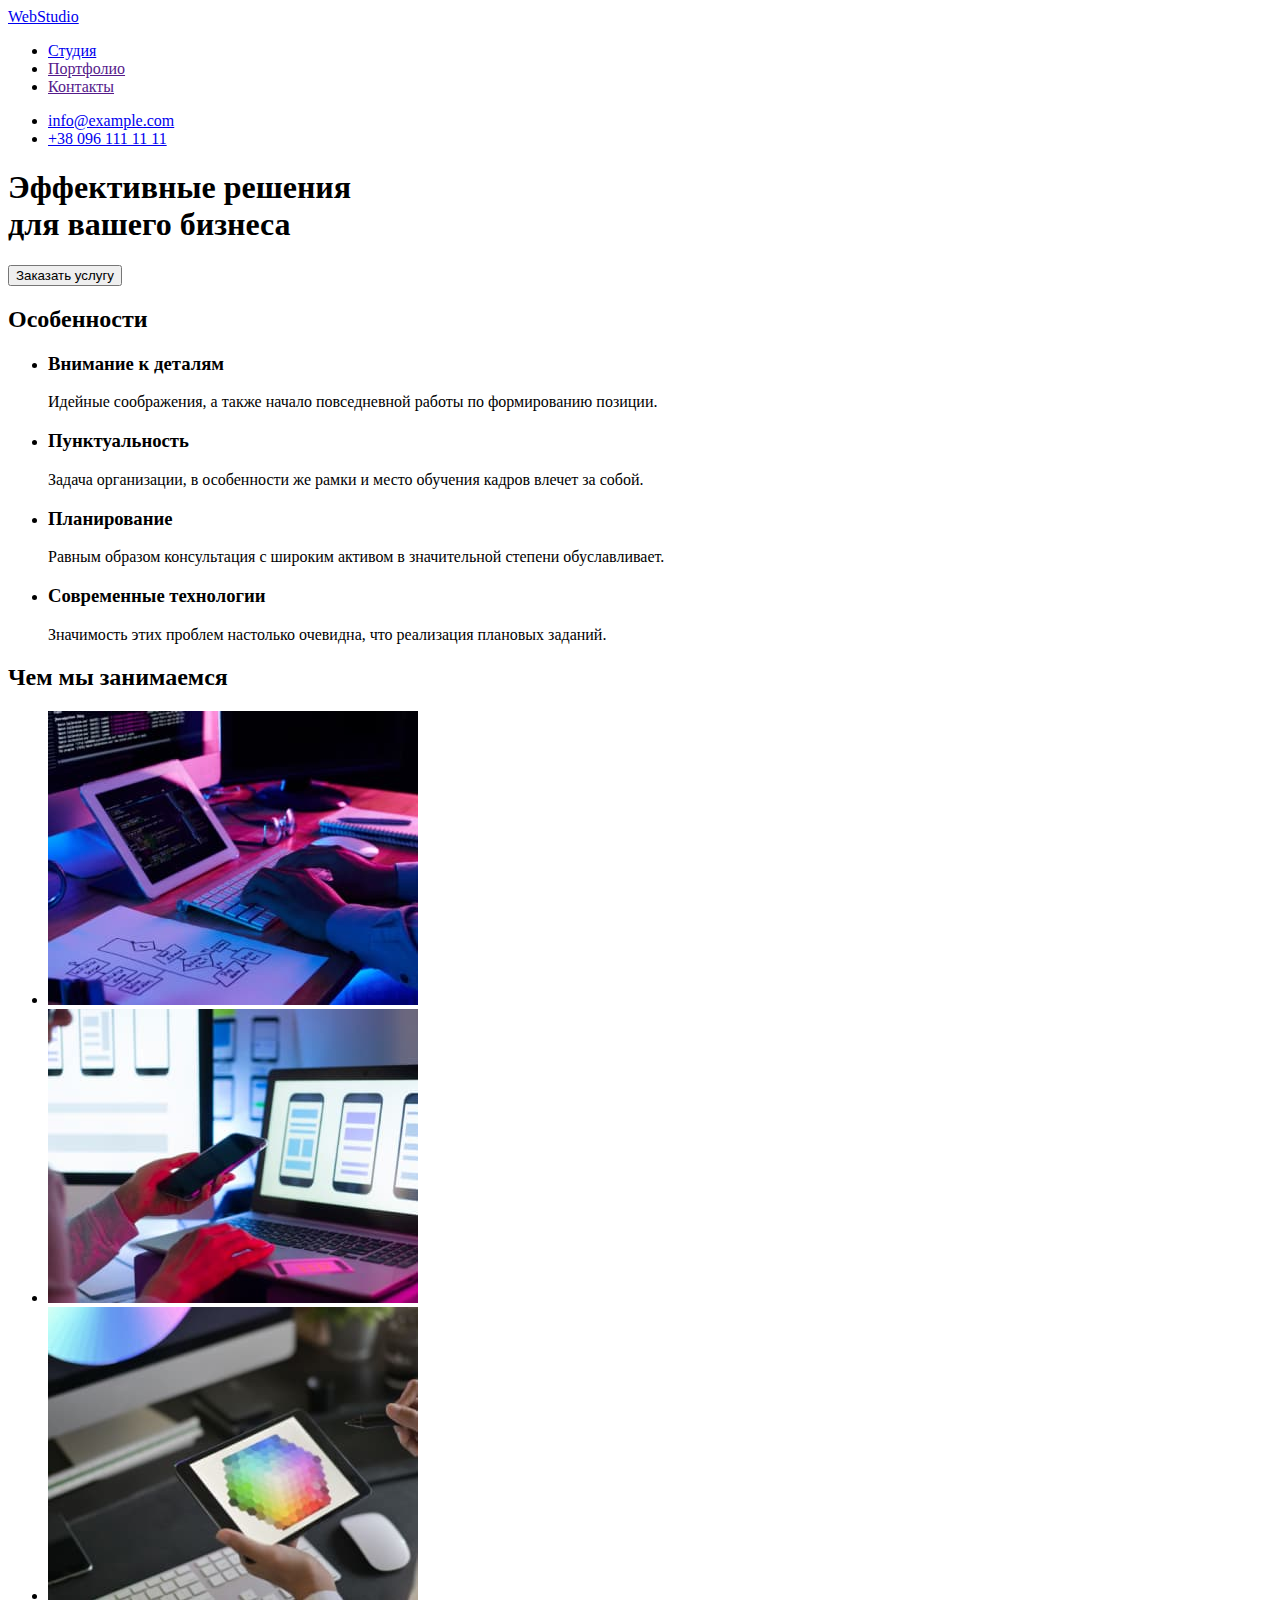
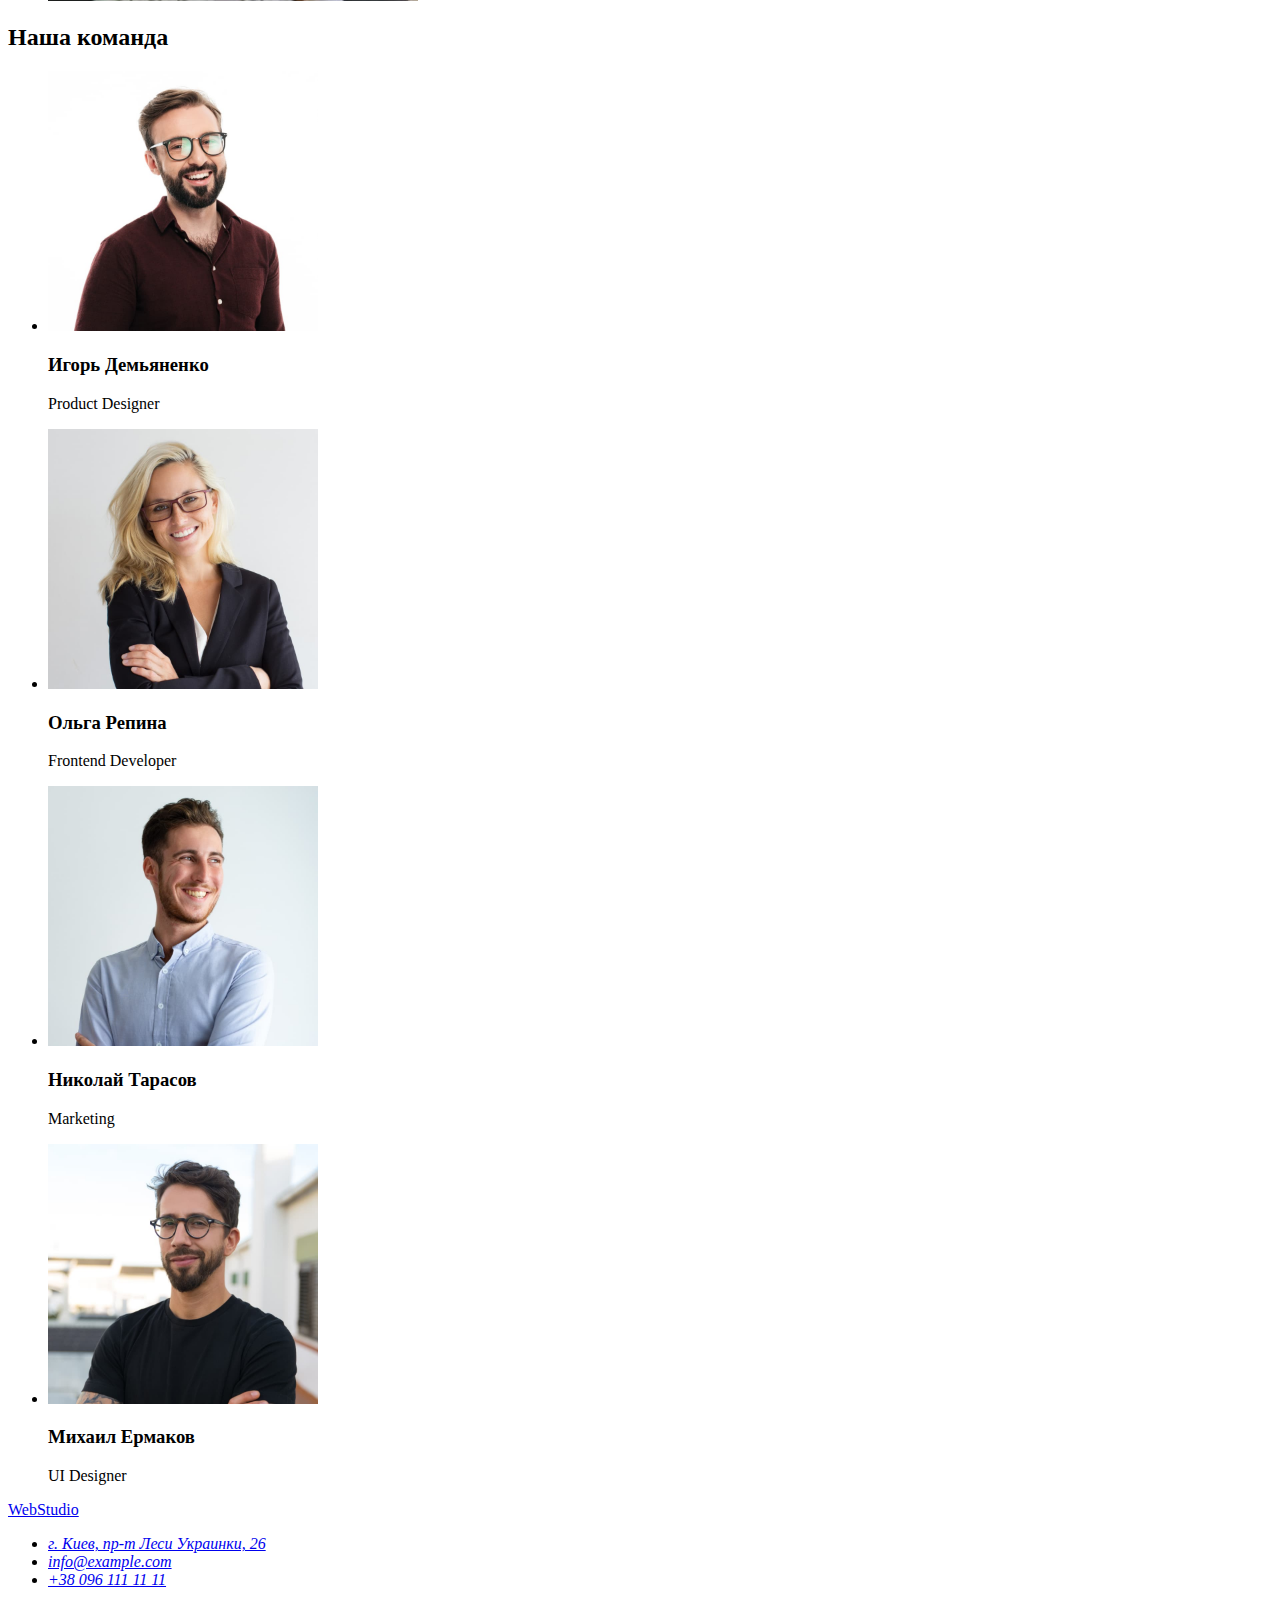
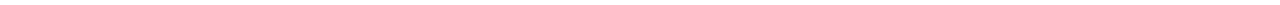
==== index.html @ f088055e "Домашнее задание 2 (1-перенос ДЗ1)" ====
<!DOCTYPE html>
<html lang="ru">
  <head>
    <meta charset="UTF-8" />
    <meta http-equiv="X-UA-Compatible" content="IE=edge" />
    <meta name="viewport" content="width=device-width, initial-scale=1.0" />
    <title>Document</title>
  </head>
  <body>
    <!--Шапка сайта-->
    <header>
      <nav>
        <a href="./index.html">WebStudio</a>

        <ul>
          <li><a href="./index.html">Студия</a></li>
          <li><a href="">Портфолио</a></li>
          <li><a href="">Контакты</a></li>
        </ul>
      </nav>

      <ul>
        <li><a href="mailto:info@devstudio.com">info@example.com</a></li>
        <li><a href="tel:+380961111111">+38 096 111 11 11</a></li>
      </ul>
    </header>

    <!--Уникальный контент страницы-->
    <main>
      <!--Герой-->
      <section>
        <h1>
          Эффективные решения <br />
          для вашего бизнеса
        </h1>
        <button type="button">Заказать услугу</button>
      </section>

      <!--Особенности-->
      <section>
        <h2>Особенности</h2>
        <ul>
          <li>
            <h3>Внимание к деталям</h3>
            <p>Идейные соображения, а также начало повседневной работы по формированию позиции.</p>
          </li>
          <li>
            <h3>Пунктуальность</h3>
            <p>
              Задача организации, в особенности же рамки и место обучения кадров влечет за собой.
            </p>
          </li>
          <li>
            <h3>Планирование</h3>
            <p>
              Равным образом консультация с широким активом в значительной степени обуславливает.
            </p>
          </li>
          <li>
            <h3>Современные технологии</h3>
            <p>Значимость этих проблем настолько очевидна, что реализация плановых заданий.</p>
          </li>
        </ul>
      </section>

      <!--Чем мы занимаемся-->
      <section>
        <h2>Чем мы занимаемся</h2>
        <ul>
          <li>
            <img
              src="./images/programer-working.jpg"
              alt="Программист за работой"
              width="370"
              height="294"
            />
          </li>
          <li>
            <img
              src="./images/web-ui-designer-is-developing-application.jpg"
              alt="Дизайнер разрабатывает мобильные приложения"
              width="370"
              height="294"
            />
          </li>
          <li>
            <img
              src="./images/creative-artist-with-working-colour-selection.jpg"
              alt="Художник выбирает цвет"
              width="370"
              height="294"
            />
          </li>
        </ul>
      </section>

      <!--Наша команда-->
      <section>
        <h2>Наша команда</h2>
        <ul>
          <li>
            <img src="./images/team1.jpg" alt="Игорь Демьяненко" width="270" height="260" />
            <h3>Игорь Демьяненко</h3>
            <p>Product Designer</p>
          </li>
          <li>
            <img src="./images/team2.jpg" alt="Ольга Репина" width="270" height="260" />
            <h3>Ольга Репина</h3>
            <p>Frontend Developer</p>
          </li>
          <li>
            <img src="./images/team3.jpg" alt="Николай Тарасов" width="270" height="260" />
            <h3>Николай Тарасов</h3>
            <p>Marketing</p>
          </li>
          <li>
            <img src="./images/team4.jpg" alt="Михаил Ермаков" width="270" height="260" />
            <h3>Михаил Ермаков</h3>
            <p>UI Designer</p>
          </li>
        </ul>
      </section>
    </main>

    <!--Подвал-->
    <footer>
      <a href="./index.html">WebStudio</a>

      <address>
        <ul>
          <li>
            <a
              href="https://goo.gl/maps/X2jcXpadv5ityZMy6"
              target="_blank"
              rel="nofollow noopener noreferrer"
              >г. Киев, пр-т Леси Украинки, 26</a
            >
          </li>
          <li><a href="mailto:info@devstudio.com">info@example.com</a></li>
          <li><a href="tel:+380961111111">+38 096 111 11 11</a></li>
        </ul>
      </address>
    </footer>
  </body>
</html>
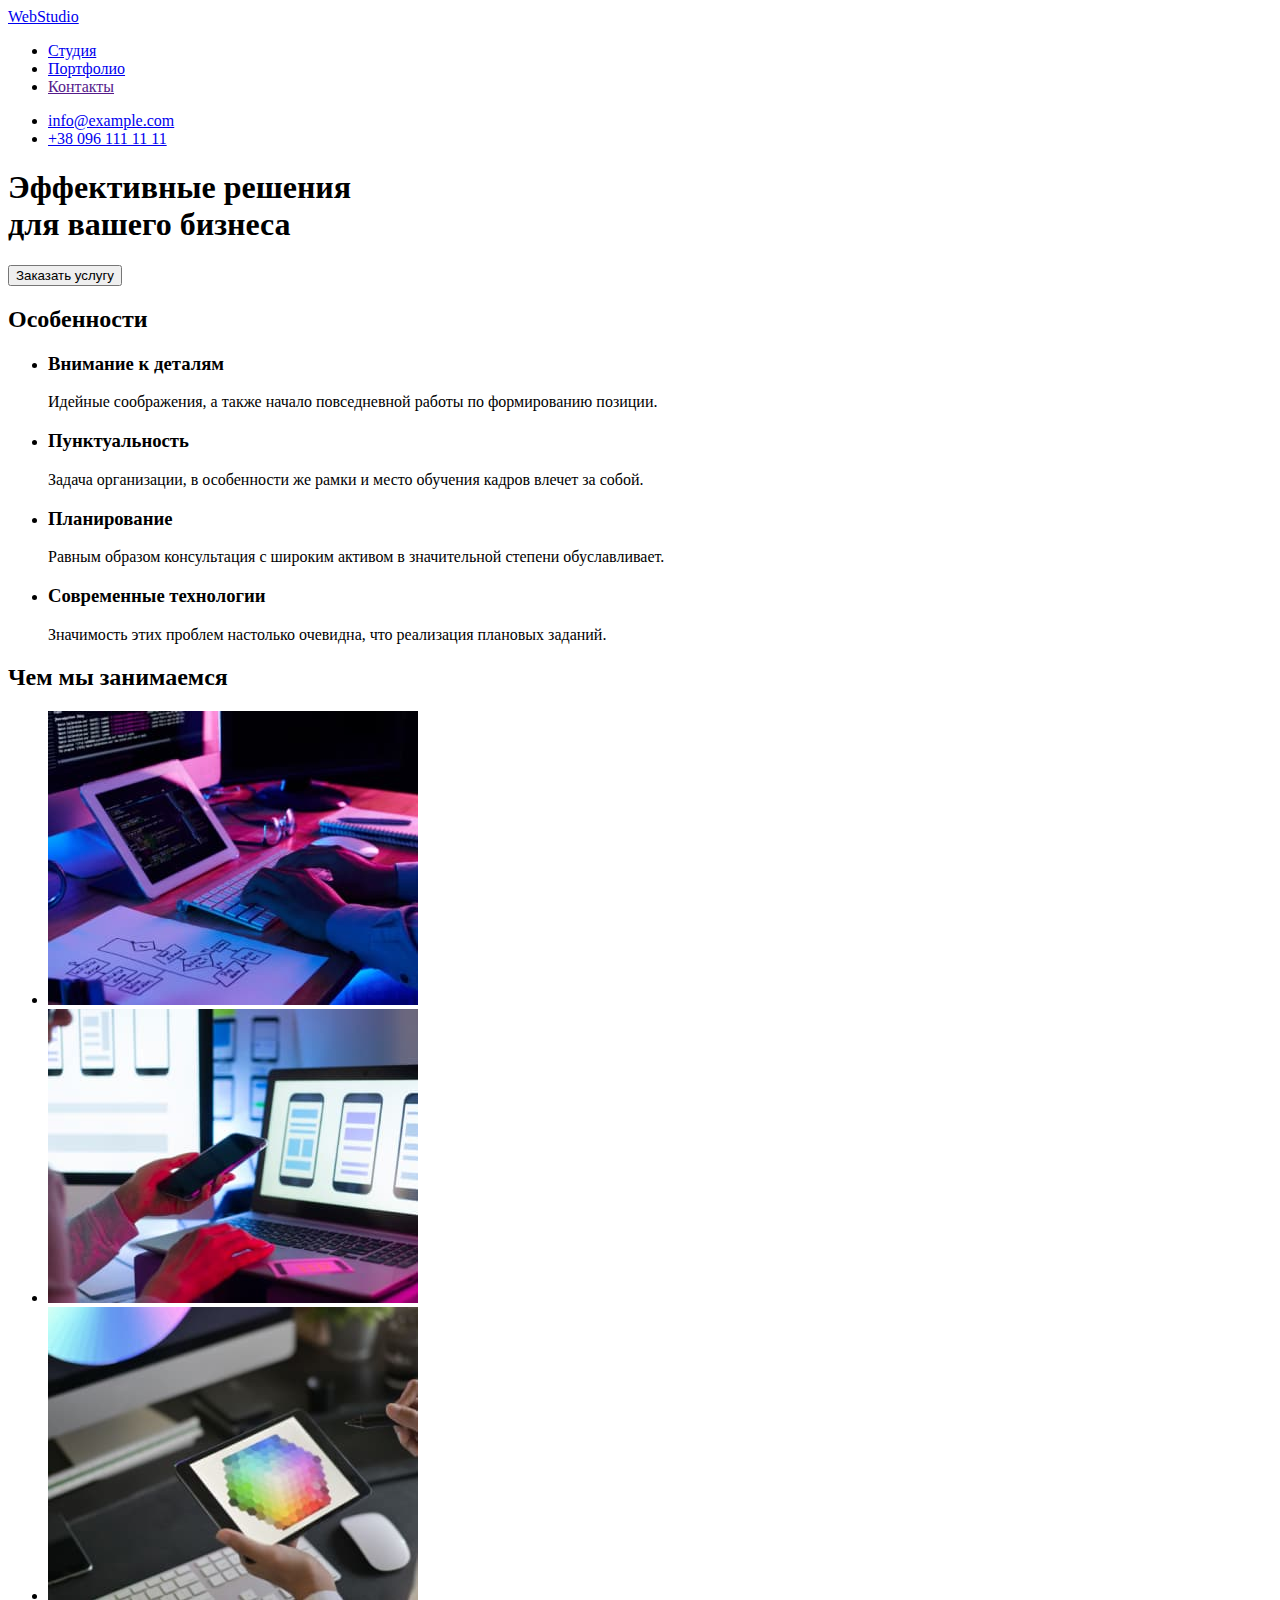
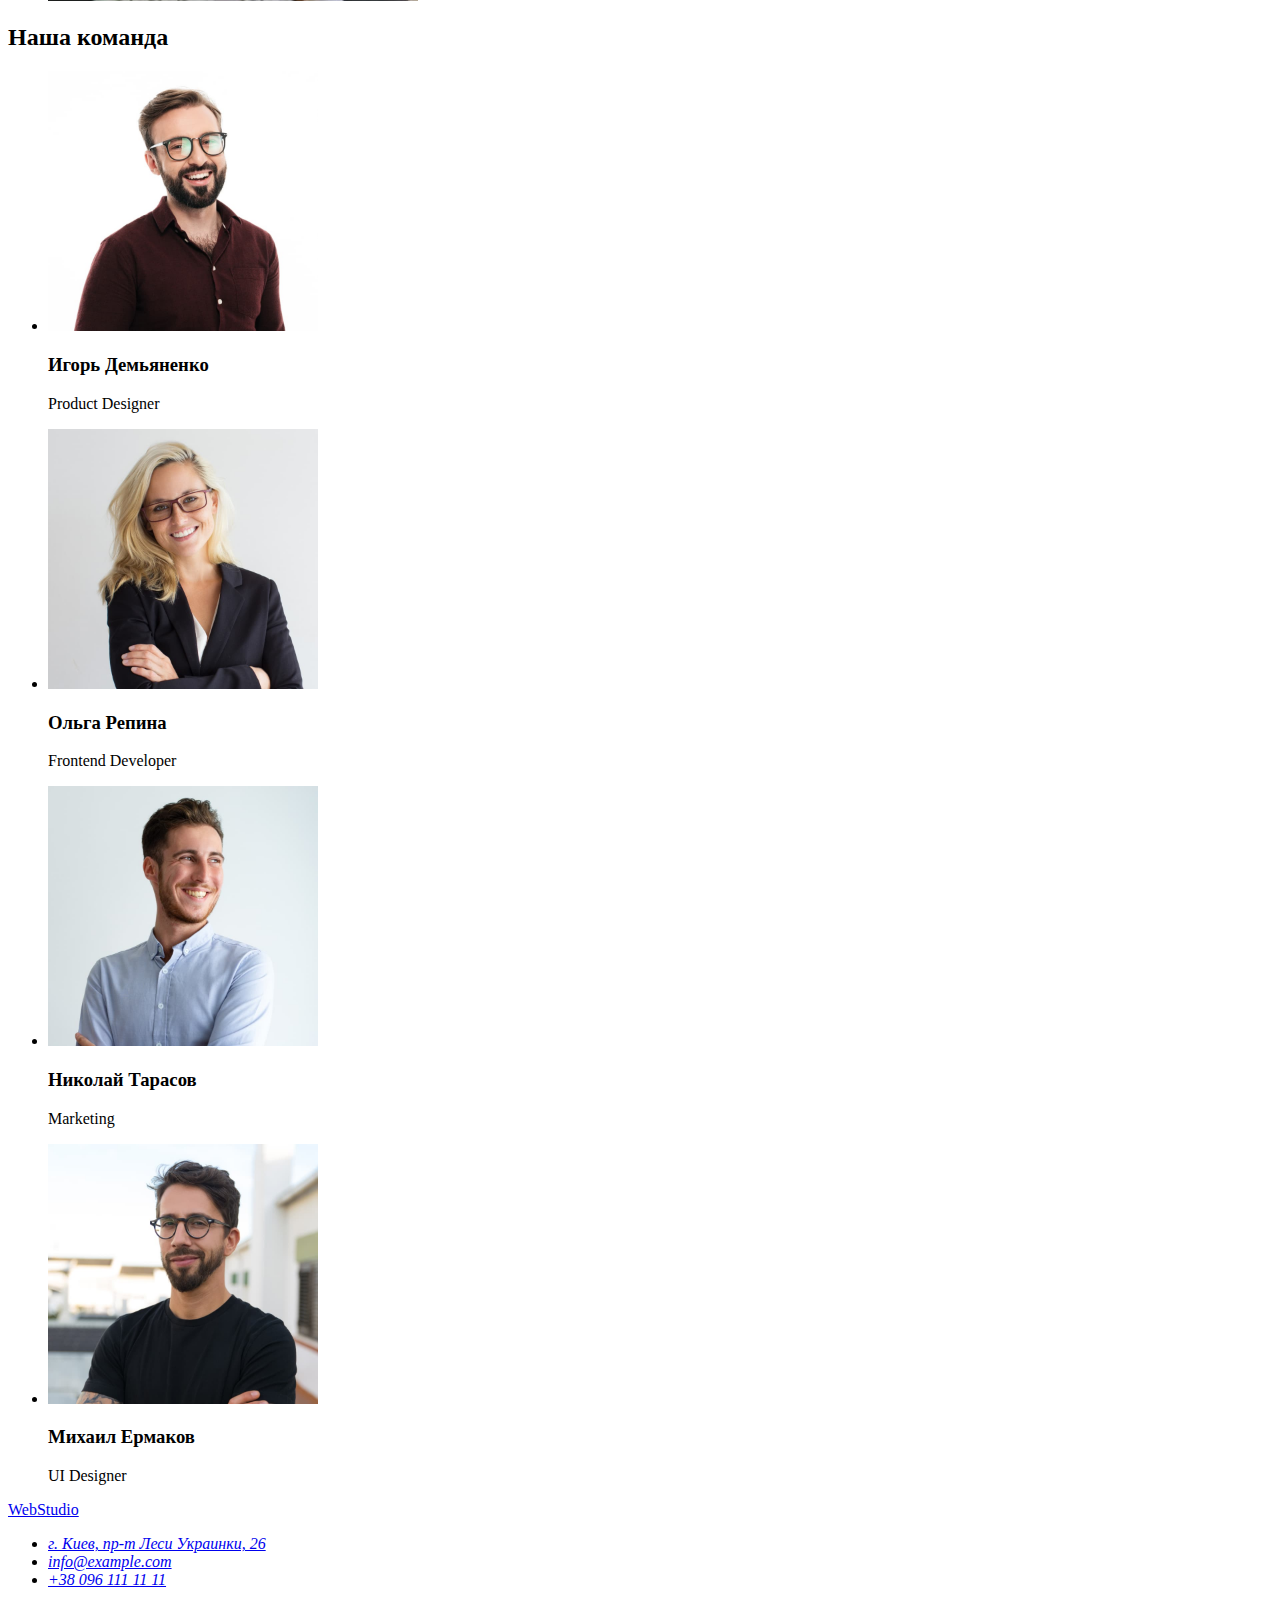
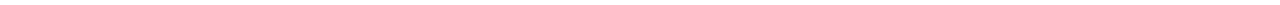
==== commit 2d802845: "ДЗ 2.2" ====
--- a/index.html
+++ b/index.html
@@ -5,6 +5,7 @@
     <meta http-equiv="X-UA-Compatible" content="IE=edge" />
     <meta name="viewport" content="width=device-width, initial-scale=1.0" />
     <title>Document</title>
+    <link rel="stylesheet" href="./css/styles.css" />
   </head>
   <body>
     <!--Шапка сайта-->
@@ -14,7 +15,7 @@
 
         <ul>
           <li><a href="./index.html">Студия</a></li>
-          <li><a href="">Портфолио</a></li>
+          <li><a href="./portfolio.html">Портфолио</a></li>
           <li><a href="">Контакты</a></li>
         </ul>
       </nav>
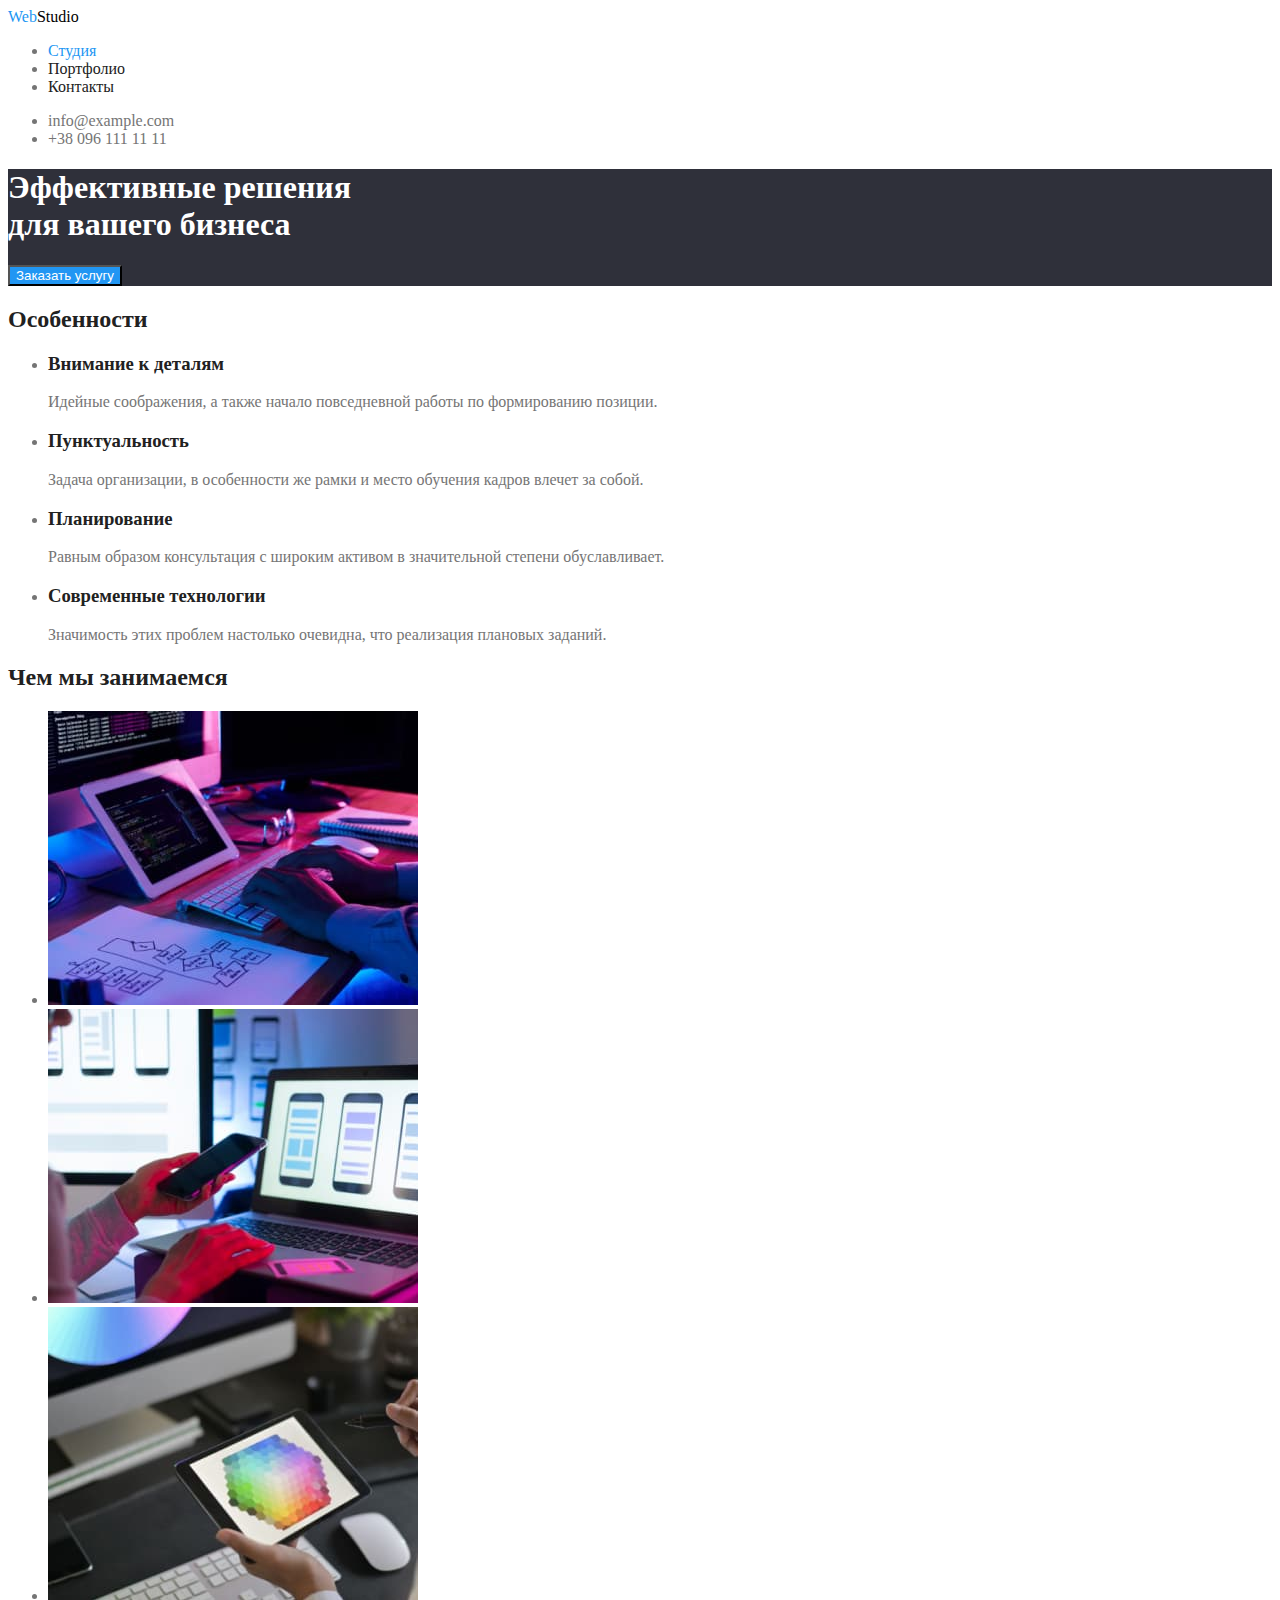
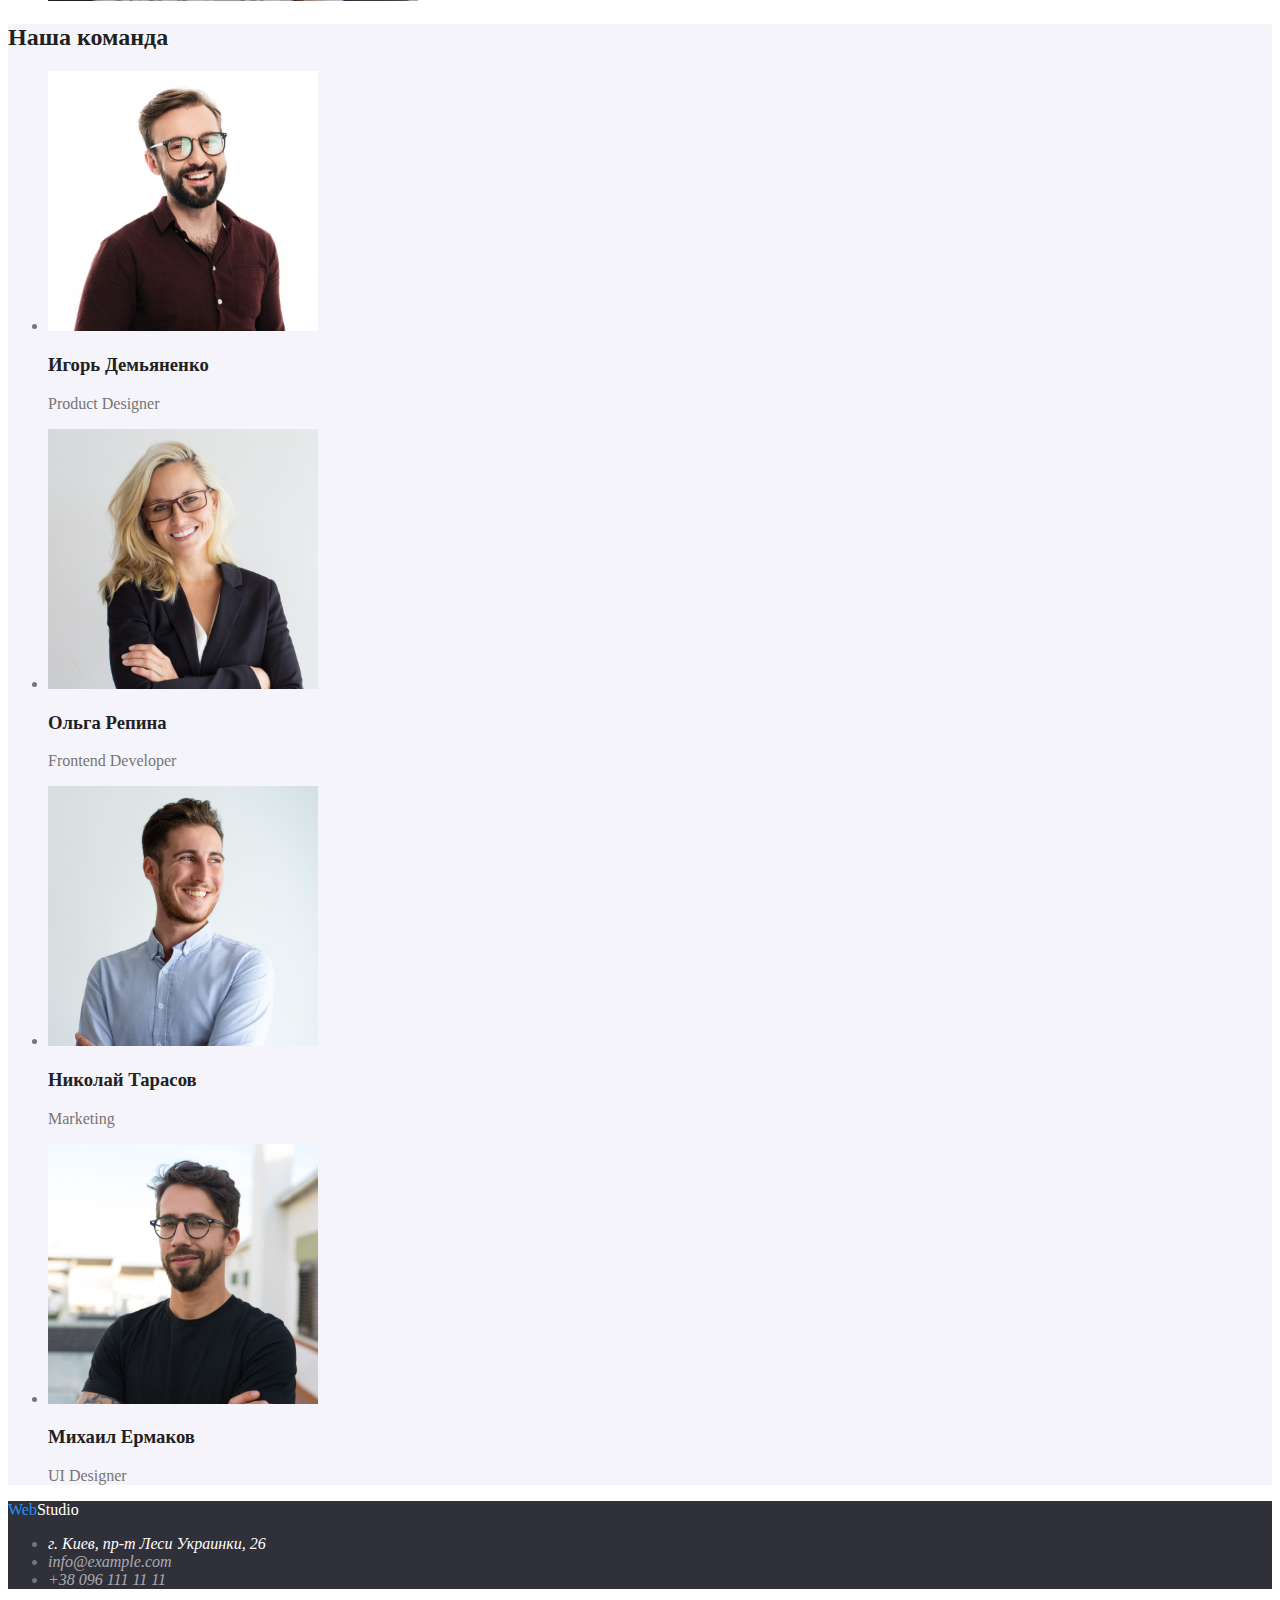
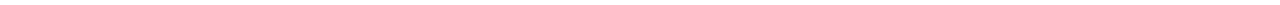
==== commit a724e36a: "ДЗ 2.3" ====
--- a/index.html
+++ b/index.html
@@ -11,63 +11,65 @@
     <!--Шапка сайта-->
     <header>
       <nav>
-        <a href="./index.html">WebStudio</a>
+        <a href="./index.html" class="logo link">Web<span class="header-logo">Studio</span></a>
 
-        <ul>
-          <li><a href="./index.html">Студия</a></li>
-          <li><a href="./portfolio.html">Портфолио</a></li>
-          <li><a href="">Контакты</a></li>
+        <ul class="site-nav list">
+          <li><a href="./index.html" class="link current">Студия</a></li>
+          <li><a href="./portfolio.html" class="link">Портфолио</a></li>
+          <li><a href="" class="link">Контакты</a></li>
         </ul>
       </nav>
 
-      <ul>
-        <li><a href="mailto:info@devstudio.com">info@example.com</a></li>
-        <li><a href="tel:+380961111111">+38 096 111 11 11</a></li>
+      <ul class="contacts-header">
+        <li>
+          <a href="mailto:info@devstudio.com" class="link">info@example.com</a>
+        </li>
+        <li><a href="tel:+380961111111" class="link">+38 096 111 11 11</a></li>
       </ul>
     </header>
 
     <!--Уникальный контент страницы-->
     <main>
       <!--Герой-->
-      <section>
-        <h1>
+      <section class="hero">
+        <h1 class="hero-title">
           Эффективные решения <br />
           для вашего бизнеса
         </h1>
-        <button type="button">Заказать услугу</button>
+        <button type="button" class="button">Заказать услугу</button>
       </section>
 
       <!--Особенности-->
-      <section>
-        <h2>Особенности</h2>
-        <ul>
+      <section class="section">
+        <h2 class="section-title">Особенности</h2>
+        <ul class="features-list">
           <li>
-            <h3>Внимание к деталям</h3>
+            <h3 class="title">Внимание к деталям</h3>
             <p>Идейные соображения, а также начало повседневной работы по формированию позиции.</p>
           </li>
           <li>
-            <h3>Пунктуальность</h3>
+            <h3 class="title">Пунктуальность</h3>
             <p>
               Задача организации, в особенности же рамки и место обучения кадров влечет за собой.
             </p>
           </li>
           <li>
-            <h3>Планирование</h3>
+            <h3 class="title">Планирование</h3>
             <p>
               Равным образом консультация с широким активом в значительной степени обуславливает.
             </p>
           </li>
           <li>
-            <h3>Современные технологии</h3>
+            <h3 class="title">Современные технологии</h3>
             <p>Значимость этих проблем настолько очевидна, что реализация плановых заданий.</p>
           </li>
         </ul>
       </section>
 
       <!--Чем мы занимаемся-->
-      <section>
-        <h2>Чем мы занимаемся</h2>
-        <ul>
+      <section class="section">
+        <h2 class="section-title">Чем мы занимаемся</h2>
+        <ul class="work-list">
           <li>
             <img
               src="./images/programer-working.jpg"
@@ -96,27 +98,27 @@
       </section>
 
       <!--Наша команда-->
-      <section>
-        <h2>Наша команда</h2>
-        <ul>
+      <section class="section team">
+        <h2 class="section-title">Наша команда</h2>
+        <ul class="team-list">
           <li>
             <img src="./images/team1.jpg" alt="Игорь Демьяненко" width="270" height="260" />
-            <h3>Игорь Демьяненко</h3>
+            <h3 class="title">Игорь Демьяненко</h3>
             <p>Product Designer</p>
           </li>
           <li>
             <img src="./images/team2.jpg" alt="Ольга Репина" width="270" height="260" />
-            <h3>Ольга Репина</h3>
+            <h3 class="title">Ольга Репина</h3>
             <p>Frontend Developer</p>
           </li>
           <li>
             <img src="./images/team3.jpg" alt="Николай Тарасов" width="270" height="260" />
-            <h3>Николай Тарасов</h3>
+            <h3 class="title">Николай Тарасов</h3>
             <p>Marketing</p>
           </li>
           <li>
             <img src="./images/team4.jpg" alt="Михаил Ермаков" width="270" height="260" />
-            <h3>Михаил Ермаков</h3>
+            <h3 class="title">Михаил Ермаков</h3>
             <p>UI Designer</p>
           </li>
         </ul>
@@ -124,21 +126,24 @@
     </main>
 
     <!--Подвал-->
-    <footer>
-      <a href="./index.html">WebStudio</a>
+    <footer class="footer">
+      <a href="./index.html" class="logo link">Web<span class="footer-logo">Studio</span></a>
 
       <address>
-        <ul>
+        <ul class="contacts-footer">
           <li>
             <a
               href="https://goo.gl/maps/X2jcXpadv5ityZMy6"
               target="_blank"
               rel="nofollow noopener noreferrer"
+              class="address link"
               >г. Киев, пр-т Леси Украинки, 26</a
             >
           </li>
-          <li><a href="mailto:info@devstudio.com">info@example.com</a></li>
-          <li><a href="tel:+380961111111">+38 096 111 11 11</a></li>
+          <li>
+            <a href="mailto:info@devstudio.com" class="link">info@example.com</a>
+          </li>
+          <li><a href="tel:+380961111111" class="link">+38 096 111 11 11</a></li>
         </ul>
       </address>
     </footer>
--- a/css/styles.css
+++ b/css/styles.css
@@ -0,0 +1,119 @@
+:root {
+  --primary-text-color: #757575;
+  --title-text-color: #212121;
+  --accent-color: #2196f3;
+  --primary-white-color: #ffffff;
+  --second-grey-color: #f5f4fa;
+  --footer-bg-color: #2f303a;
+  --contacts-ft-color: rgba(255, 255, 255, 0.6);
+}
+
+body {
+  color: var(--primary-text-color);
+  background-color: var(--primary-white-color);
+}
+
+/* ul {
+  list-style: none;
+} */
+
+/* Logo */
+.logo {
+  color: var(--accent-color);
+}
+
+.header-logo {
+  color: #000000;
+}
+
+.footer-logo {
+  color: var(--primary-white-color);
+}
+
+/* Site-nav */
+.site-nav .link {
+  color: var(--title-text-color);
+}
+
+.site-nav .link:hover,
+.site-nav .link:focus {
+  color: var(--accent-color);
+}
+
+.site-nav .link.current {
+  color: var(--accent-color);
+}
+
+.contacts-header .link {
+  color: var(--primary-text-color);
+}
+
+.contacts-header .link:hover,
+.contacts-header .link:focus {
+  color: var(--accent-color);
+}
+
+/* Герой */
+.hero {
+  background-color: var(--footer-bg-color);
+}
+
+.hero-title {
+  color: var(--primary-white-color);
+}
+
+/* Button */
+.button {
+  color: var(--primary-white-color);
+  background-color: var(--accent-color);
+  cursor: pointer;
+}
+
+.button:hover,
+.button:focus {
+  visibility: hidden;
+}
+
+/* Section */
+.section-title {
+  color: var(--title-text-color);
+}
+
+/* Features */
+.features-list .title {
+  color: var(--title-text-color);
+}
+
+/* Team */
+.team-list .title {
+  color: var(--title-text-color);
+}
+
+.team {
+  background-color: var(--second-grey-color);
+}
+
+/* Footer */
+.footer {
+  background-color: var(--footer-bg-color);
+}
+
+.contacts-footer .link {
+  color: var(--contacts-ft-color);
+}
+
+.contacts-footer .address {
+  color: var(--primary-white-color);
+}
+
+.contacts-footer .link:hover,
+.contacts-footer .link:focus {
+  color: var(--accent-color);
+}
+
+/* links */
+.link {
+  text-decoration: none;
+}
+
+/* Стили для портфолио */
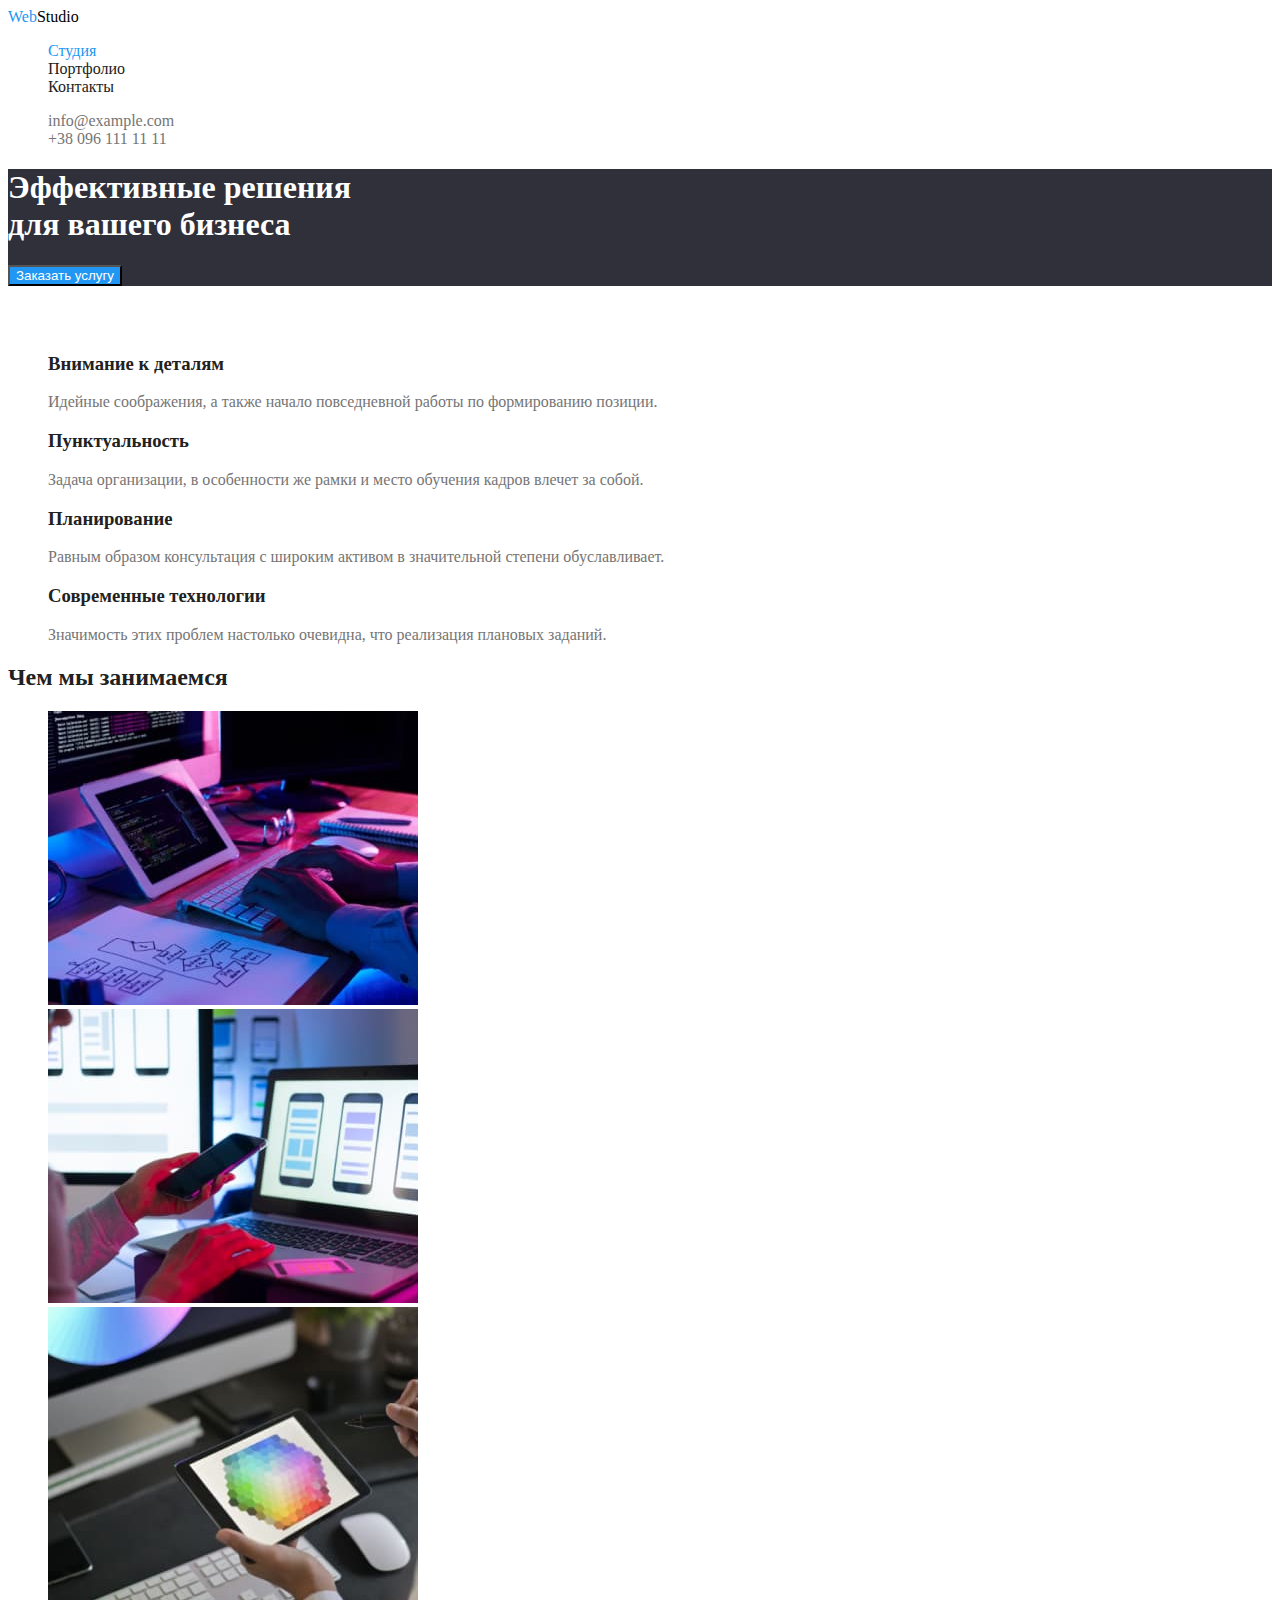
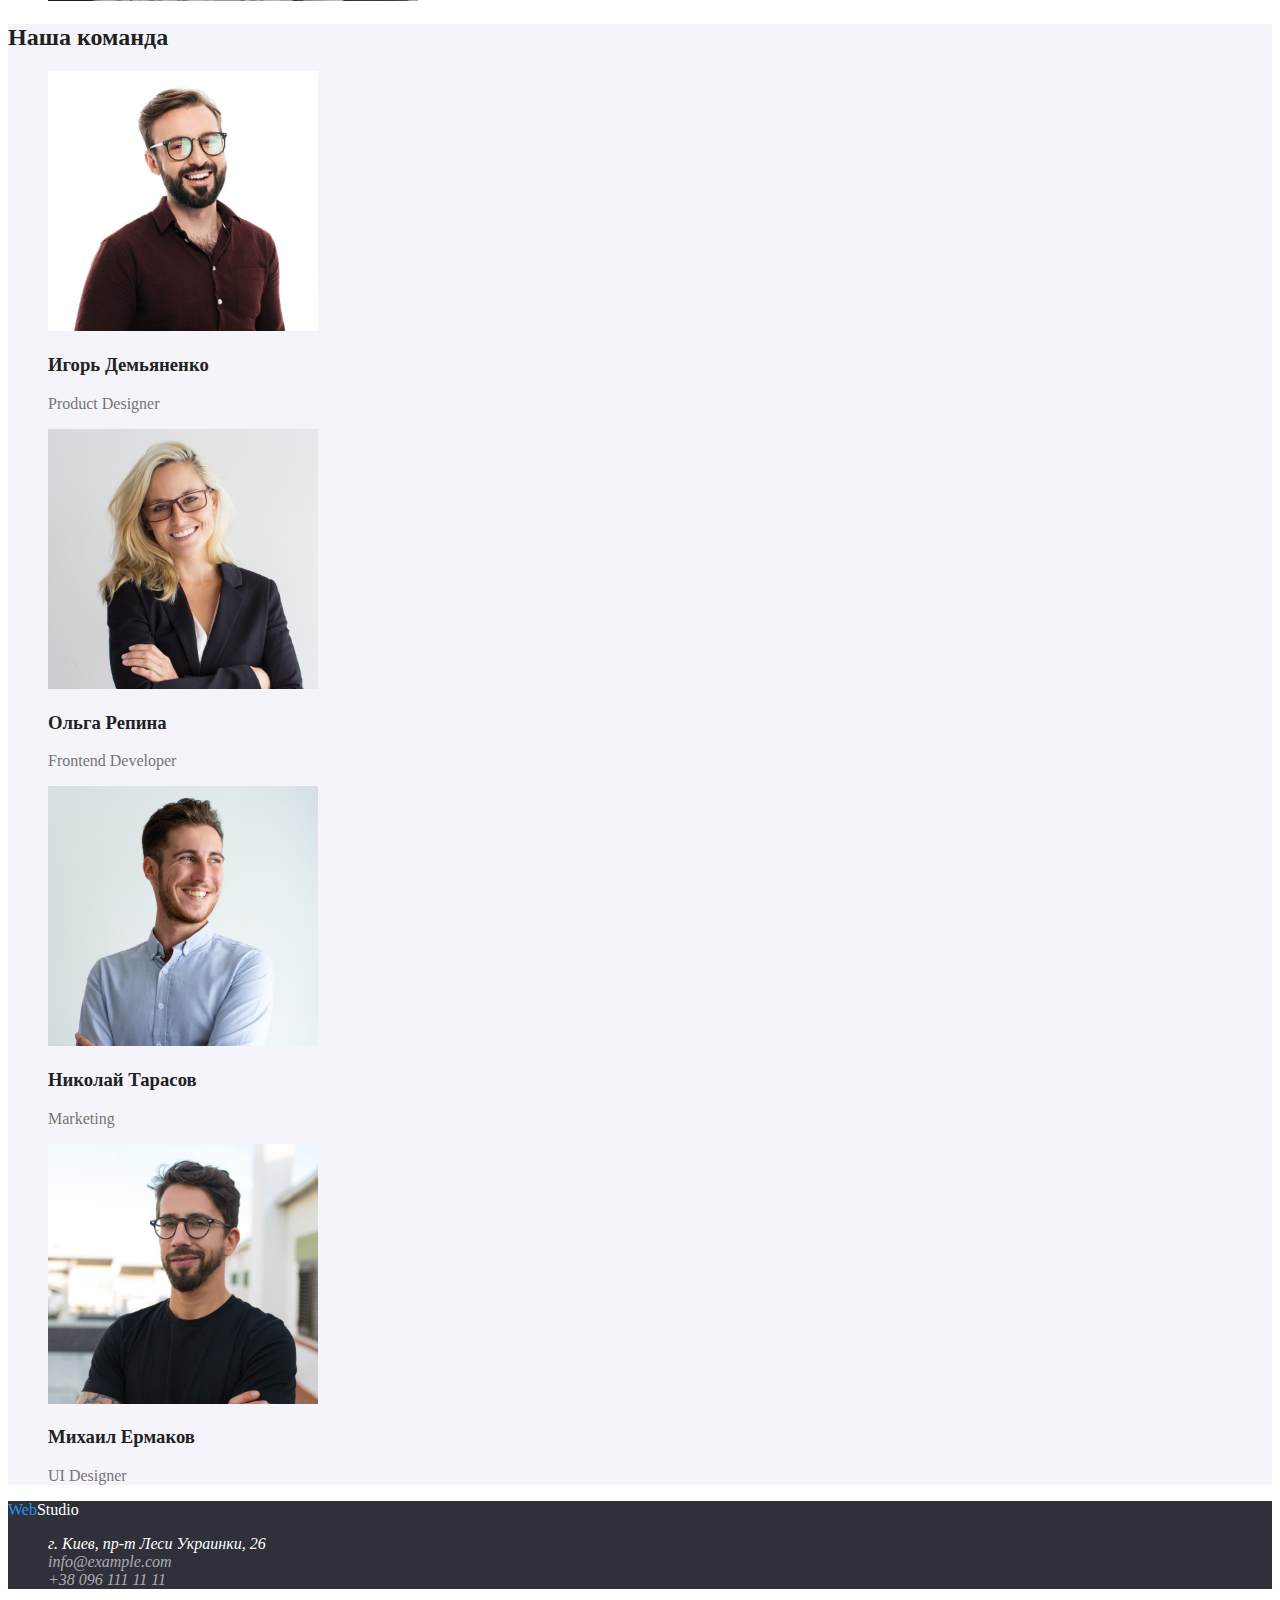
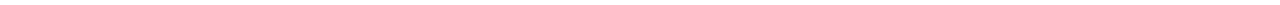
==== commit 8f67c1a6: "ДЗ 2.5" ====
--- a/index.html
+++ b/index.html
@@ -20,7 +20,7 @@
         </ul>
       </nav>
 
-      <ul class="contacts-header">
+      <ul class="contacts-header list">
         <li>
           <a href="mailto:info@devstudio.com" class="link">info@example.com</a>
         </li>
@@ -41,8 +41,8 @@
 
       <!--Особенности-->
       <section class="section">
-        <h2 class="section-title">Особенности</h2>
-        <ul class="features-list">
+        <h2 class="section-title hidden">Особенности</h2>
+        <ul class="features list">
           <li>
             <h3 class="title">Внимание к деталям</h3>
             <p>Идейные соображения, а также начало повседневной работы по формированию позиции.</p>
@@ -69,7 +69,7 @@
       <!--Чем мы занимаемся-->
       <section class="section">
         <h2 class="section-title">Чем мы занимаемся</h2>
-        <ul class="work-list">
+        <ul class="work list">
           <li>
             <img
               src="./images/programer-working.jpg"
@@ -100,7 +100,7 @@
       <!--Наша команда-->
       <section class="section team">
         <h2 class="section-title">Наша команда</h2>
-        <ul class="team-list">
+        <ul class="team list">
           <li>
             <img src="./images/team1.jpg" alt="Игорь Демьяненко" width="270" height="260" />
             <h3 class="title">Игорь Демьяненко</h3>
@@ -130,7 +130,7 @@
       <a href="./index.html" class="logo link">Web<span class="footer-logo">Studio</span></a>
 
       <address>
-        <ul class="contacts-footer">
+        <ul class="contacts-footer list">
           <li>
             <a
               href="https://goo.gl/maps/X2jcXpadv5ityZMy6"
--- a/css/styles.css
+++ b/css/styles.css
@@ -13,11 +13,24 @@
   background-color: var(--primary-white-color);
 }
 
-/* ul {
+/* ОБЩЕЕ */
+
+/* Скрыл подчеркивание у ссылок */
+.link {
+  text-decoration: none;
+}
+
+/* Скрыл ненужные заголовки */
+.hidden {
+  visibility: hidden;
+}
+
+/* Убрал точки у списков */
+.list {
   list-style: none;
-} */
+}
 
-/* Logo */
+/* Логотип */
 .logo {
   color: var(--accent-color);
 }
@@ -30,7 +43,7 @@
   color: var(--primary-white-color);
 }
 
-/* Site-nav */
+/* Навигация по сайту */
 .site-nav .link {
   color: var(--title-text-color);
 }
@@ -62,30 +75,30 @@
   color: var(--primary-white-color);
 }
 
-/* Button */
-.button {
+/* Кнопка героя */
+.hero .button {
   color: var(--primary-white-color);
   background-color: var(--accent-color);
   cursor: pointer;
 }
 
-.button:hover,
-.button:focus {
+.hero .button:hover,
+.hero .button:focus {
   visibility: hidden;
 }
 
-/* Section */
+/* Секции */
 .section-title {
   color: var(--title-text-color);
 }
 
-/* Features */
-.features-list .title {
+/* Особенности*/
+.features .title {
   color: var(--title-text-color);
 }
 
-/* Team */
-.team-list .title {
+/* Команда*/
+.team .title {
   color: var(--title-text-color);
 }
 
@@ -93,7 +106,7 @@
   background-color: var(--second-grey-color);
 }
 
-/* Footer */
+/* Подвал */
 .footer {
   background-color: var(--footer-bg-color);
 }
@@ -111,9 +124,20 @@
   color: var(--accent-color);
 }
 
-/* links */
-.link {
-  text-decoration: none;
+/* Стили для портфолио */
+
+.portfolio .button {
+  color: var(--title-text-color);
+  background-color: var(--second-grey-color);
+  cursor: pointer;
 }
 
-/* Стили для портфолио */
+.portfolio .button:hover,
+.portfolio .button:focus {
+  color: var(--primary-white-color);
+  background-color: var(--accent-color);
+}
+
+.portfolio-projects .title {
+  color: var(--title-text-color);
+}
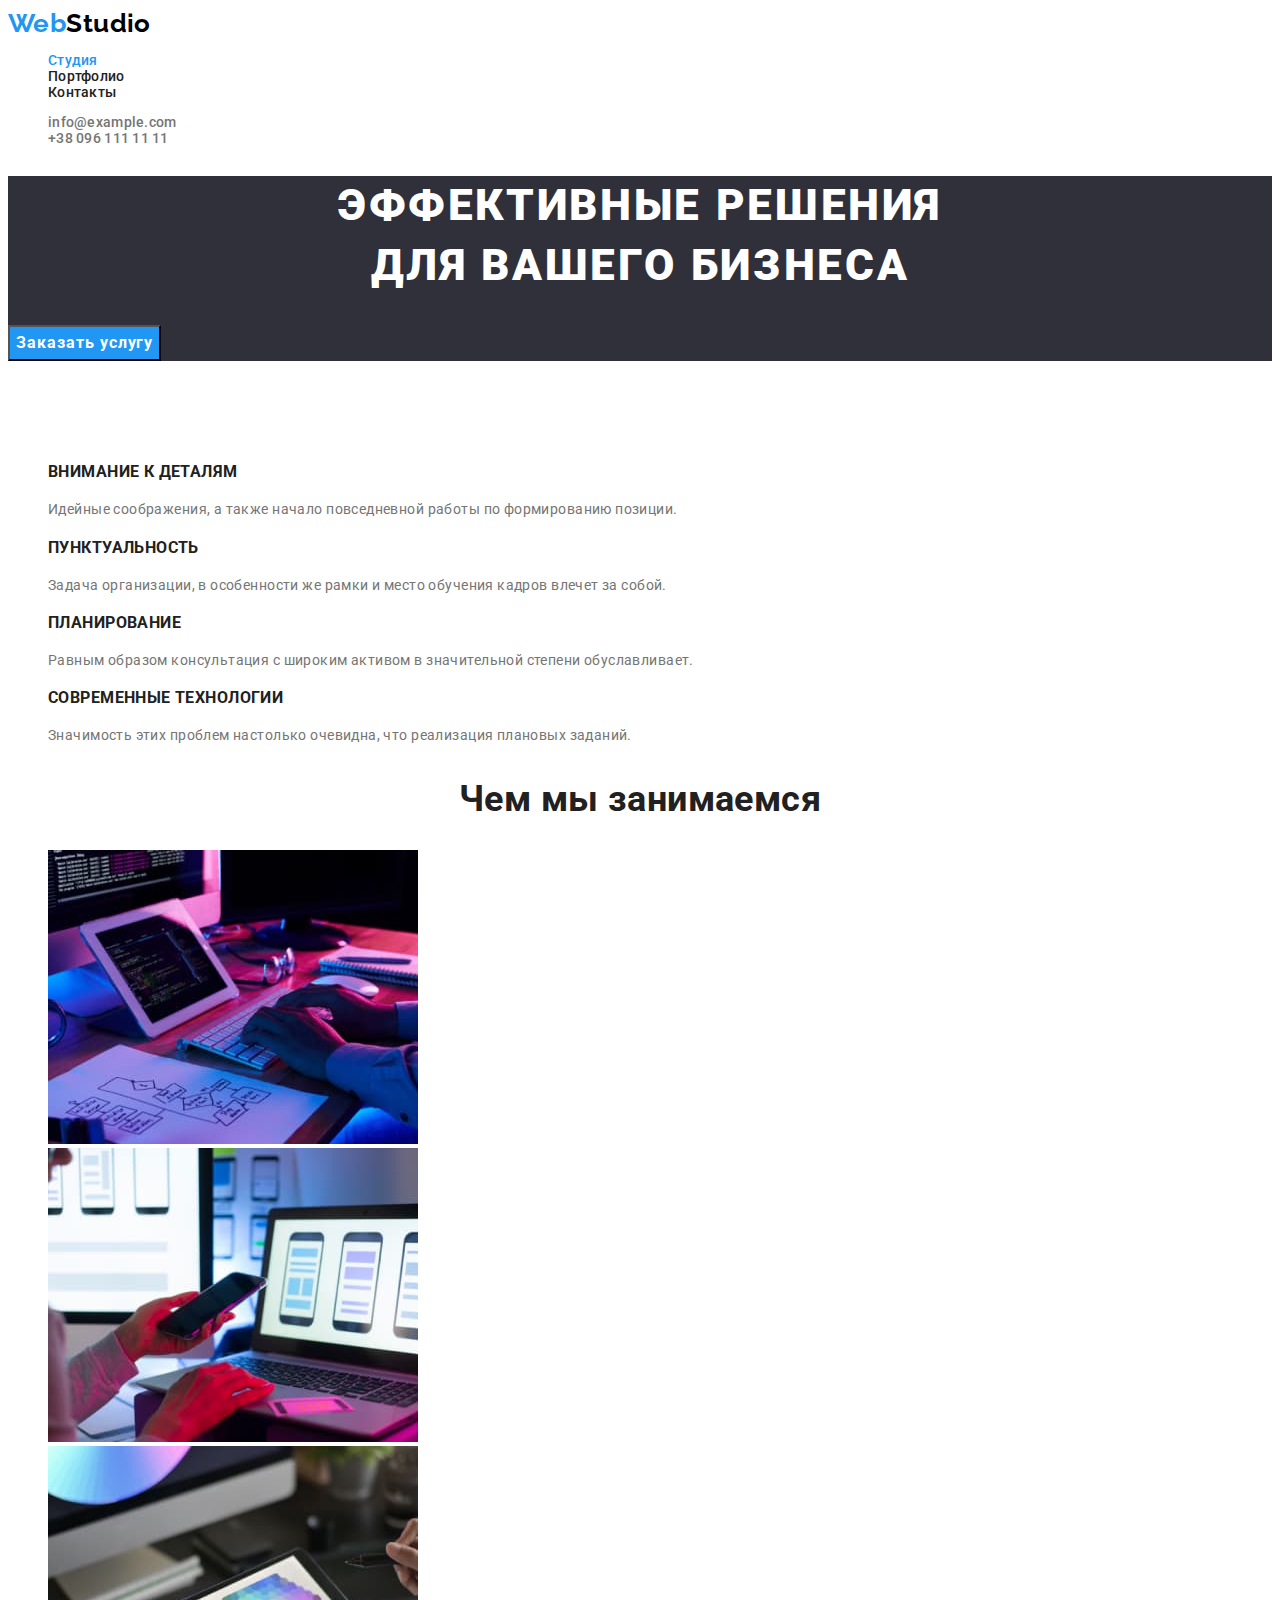
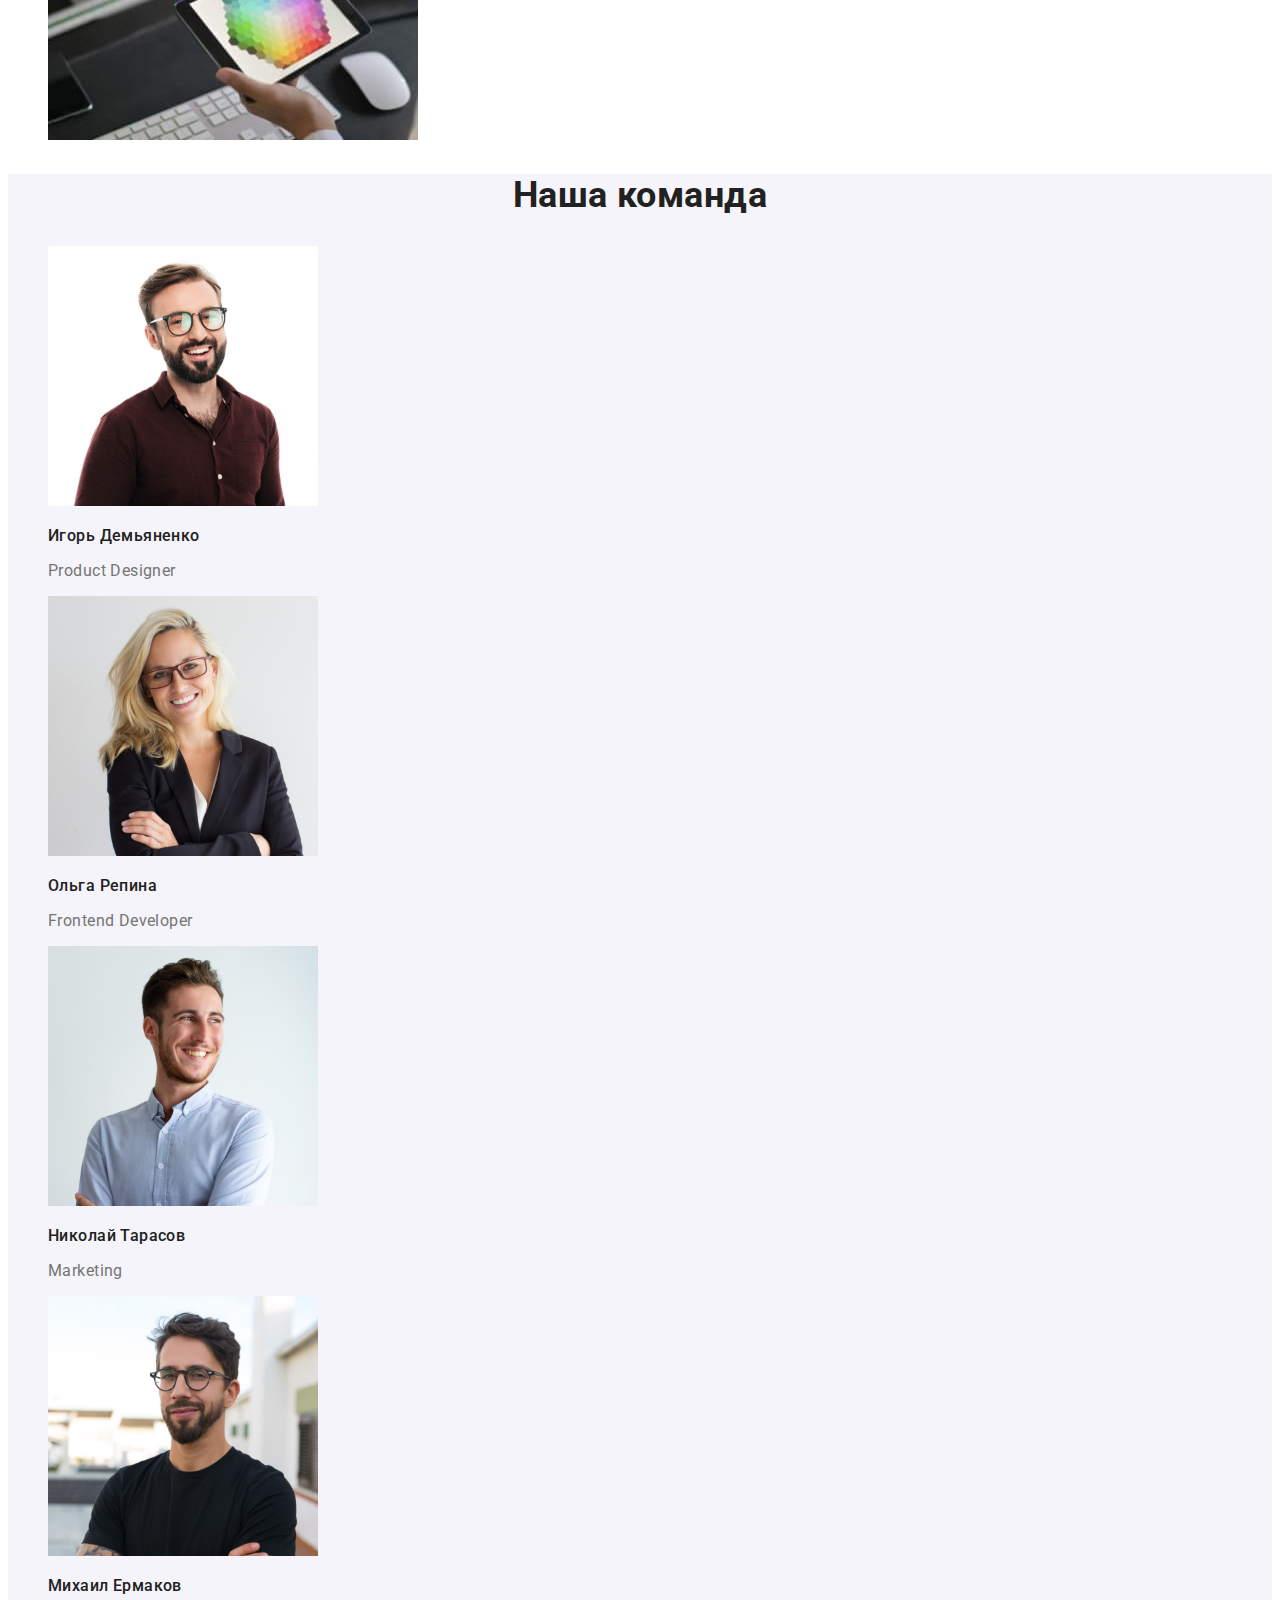
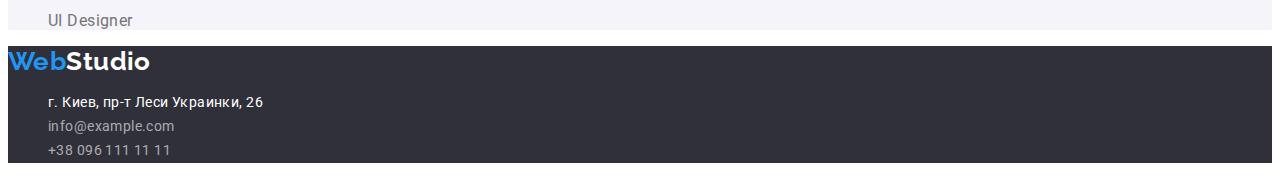
==== commit 76c21f24: "ДЗ 2.6" ====
--- a/index.html
+++ b/index.html
@@ -5,6 +5,10 @@
     <meta http-equiv="X-UA-Compatible" content="IE=edge" />
     <meta name="viewport" content="width=device-width, initial-scale=1.0" />
     <title>Document</title>
+    <link
+      href="https://fonts.googleapis.com/css2?family=Raleway:wght@700&family=Roboto:wght@400;500;700;900&display=swap"
+      rel="stylesheet"
+    />
     <link rel="stylesheet" href="./css/styles.css" />
   </head>
   <body>
@@ -45,23 +49,27 @@
         <ul class="features list">
           <li>
             <h3 class="title">Внимание к деталям</h3>
-            <p>Идейные соображения, а также начало повседневной работы по формированию позиции.</p>
+            <p class="text">
+              Идейные соображения, а также начало повседневной работы по формированию позиции.
+            </p>
           </li>
           <li>
             <h3 class="title">Пунктуальность</h3>
-            <p>
+            <p class="text">
               Задача организации, в особенности же рамки и место обучения кадров влечет за собой.
             </p>
           </li>
           <li>
             <h3 class="title">Планирование</h3>
-            <p>
+            <p class="text">
               Равным образом консультация с широким активом в значительной степени обуславливает.
             </p>
           </li>
           <li>
             <h3 class="title">Современные технологии</h3>
-            <p>Значимость этих проблем настолько очевидна, что реализация плановых заданий.</p>
+            <p class="text">
+              Значимость этих проблем настолько очевидна, что реализация плановых заданий.
+            </p>
           </li>
         </ul>
       </section>
@@ -104,22 +112,22 @@
           <li>
             <img src="./images/team1.jpg" alt="Игорь Демьяненко" width="270" height="260" />
             <h3 class="title">Игорь Демьяненко</h3>
-            <p>Product Designer</p>
+            <p class="text">Product Designer</p>
           </li>
           <li>
             <img src="./images/team2.jpg" alt="Ольга Репина" width="270" height="260" />
             <h3 class="title">Ольга Репина</h3>
-            <p>Frontend Developer</p>
+            <p class="text">Frontend Developer</p>
           </li>
           <li>
             <img src="./images/team3.jpg" alt="Николай Тарасов" width="270" height="260" />
             <h3 class="title">Николай Тарасов</h3>
-            <p>Marketing</p>
+            <p class="text">Marketing</p>
           </li>
           <li>
             <img src="./images/team4.jpg" alt="Михаил Ермаков" width="270" height="260" />
             <h3 class="title">Михаил Ермаков</h3>
-            <p>UI Designer</p>
+            <p class="text">UI Designer</p>
           </li>
         </ul>
       </section>
--- a/css/styles.css
+++ b/css/styles.css
@@ -3,6 +3,7 @@
   --title-text-color: #212121;
   --accent-color: #2196f3;
   --primary-white-color: #ffffff;
+  --primary-black-color: #000000;
   --second-grey-color: #f5f4fa;
   --footer-bg-color: #2f303a;
   --contacts-ft-color: rgba(255, 255, 255, 0.6);
@@ -11,6 +12,11 @@
 body {
   color: var(--primary-text-color);
   background-color: var(--primary-white-color);
+  font-family: Roboto, sans-serif;
+  letter-spacing: 0.03em;
+  font-size: 14px;
+  line-height: 1.14;
+  font-weight: 400;
 }
 
 /* ОБЩЕЕ */
@@ -30,13 +36,23 @@
   list-style: none;
 }
 
+/* Наследование для кнопок */
+.button {
+  font-family: inherit;
+}
+
 /* Логотип */
 .logo {
   color: var(--accent-color);
+
+  font-family: Raleway, sans-serif;
+  font-weight: 700;
+  font-size: 26px;
+  line-height: 1.19;
 }
 
 .header-logo {
-  color: #000000;
+  color: var(--primary-black-color);
 }
 
 .footer-logo {
@@ -46,6 +62,9 @@
 /* Навигация по сайту */
 .site-nav .link {
   color: var(--title-text-color);
+
+  font-weight: 500;
+  letter-spacing: 0.02em;
 }
 
 .site-nav .link:hover,
@@ -59,6 +78,9 @@
 
 .contacts-header .link {
   color: var(--primary-text-color);
+
+  font-weight: 500;
+  letter-spacing: 0.02em;
 }
 
 .contacts-header .link:hover,
@@ -73,6 +95,13 @@
 
 .hero-title {
   color: var(--primary-white-color);
+
+  font-weight: 900;
+  font-size: 44px;
+  line-height: 1.36;
+  letter-spacing: 0.06em;
+  text-transform: uppercase;
+  text-align: center;
 }
 
 /* Кнопка героя */
@@ -80,6 +109,11 @@
   color: var(--primary-white-color);
   background-color: var(--accent-color);
   cursor: pointer;
+
+  font-weight: 700;
+  font-size: 16px;
+  line-height: 1.88;
+  letter-spacing: 0.06em;
 }
 
 .hero .button:hover,
@@ -90,16 +124,37 @@
 /* Секции */
 .section-title {
   color: var(--title-text-color);
+
+  font-weight: 700;
+  font-size: 36px;
+  line-height: 1.17;
+  text-align: center;
 }
 
 /* Особенности*/
 .features .title {
   color: var(--title-text-color);
+
+  font-weight: 700;
+  text-transform: uppercase;
+}
+
+.features .text {
+  line-height: 1.71;
 }
 
 /* Команда*/
 .team .title {
   color: var(--title-text-color);
+
+  font-weight: 500;
+  font-size: 16px;
+  line-height: 1.19;
+}
+
+.team .text {
+  font-size: 16px;
+  line-height: 1.19;
 }
 
 .team {
@@ -113,6 +168,9 @@
 
 .contacts-footer .link {
   color: var(--contacts-ft-color);
+
+  font-style: normal;
+  line-height: 1.71;
 }
 
 .contacts-footer .address {
@@ -124,12 +182,17 @@
   color: var(--accent-color);
 }
 
-/* Стили для портфолио */
-
+/* Стили для страницы ПОРТФОЛИО */
+
+/* Фильтры портфолио */
 .portfolio .button {
   color: var(--title-text-color);
   background-color: var(--second-grey-color);
   cursor: pointer;
+
+  font-weight: 500;
+  font-size: 16px;
+  line-height: 1.63;
 }
 
 .portfolio .button:hover,
@@ -138,6 +201,17 @@
   background-color: var(--accent-color);
 }
 
+/* Список портфолио */
 .portfolio-projects .title {
   color: var(--title-text-color);
-}
+
+  font-weight: 700;
+  font-size: 18px;
+  line-height: 2;
+  letter-spacing: 0.06em;
+}
+
+.portfolio-projects .text {
+  font-size: 16px;
+  line-height: 1.88;
+}
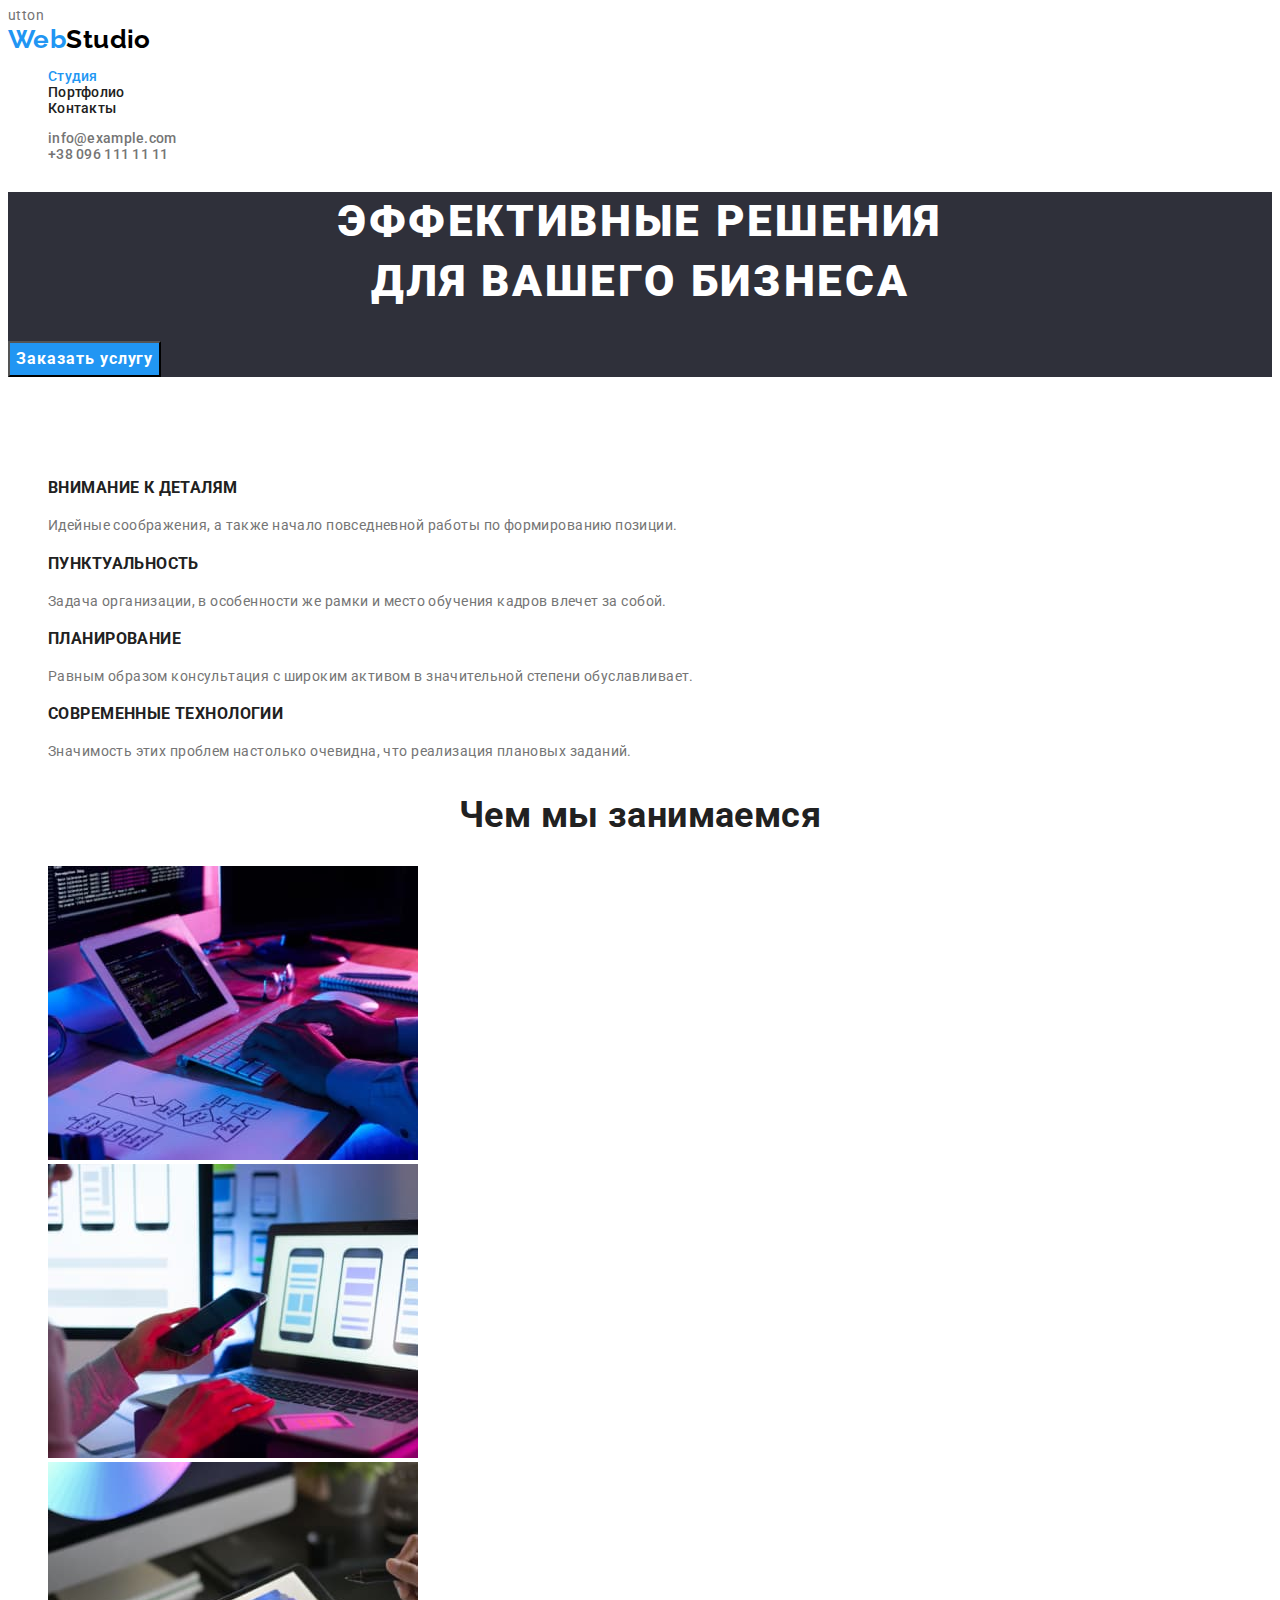
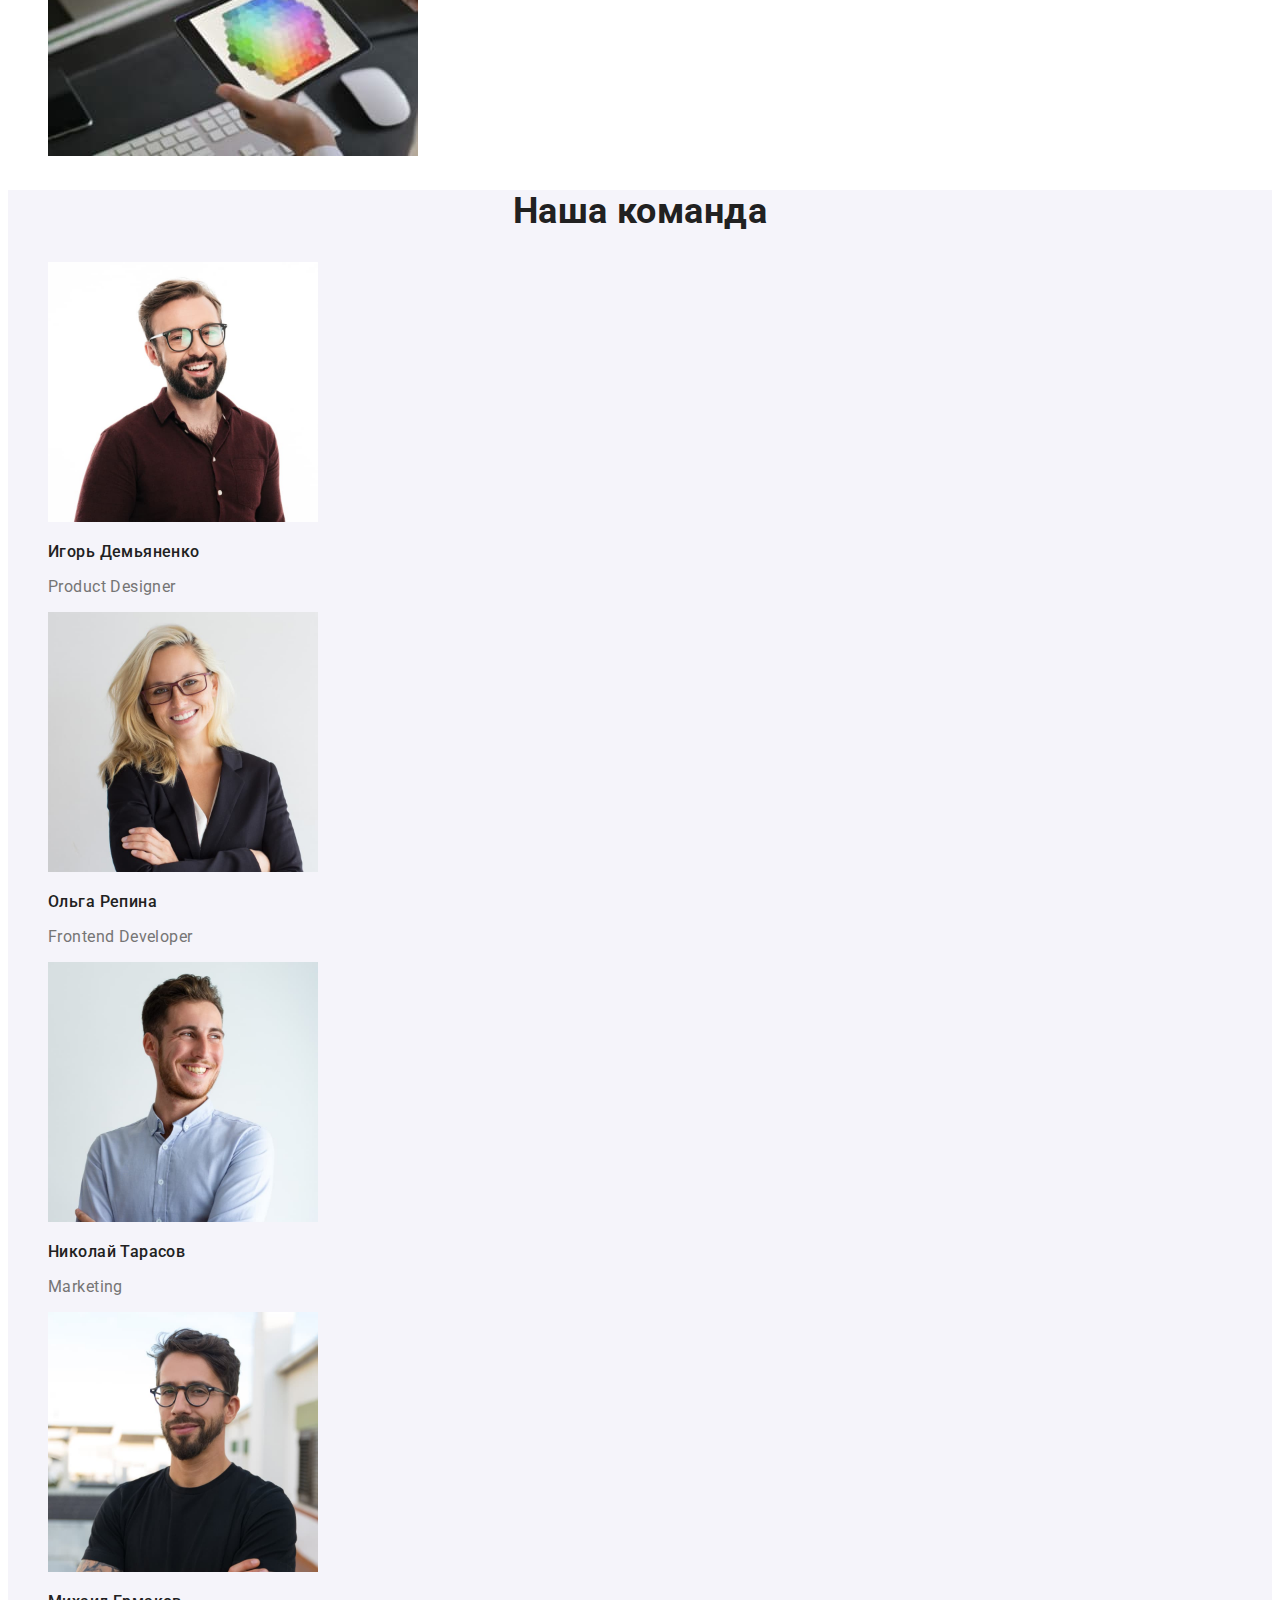
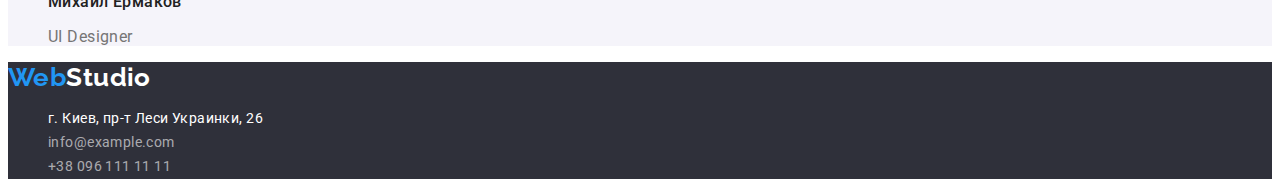
==== commit 5ffe5724: "Д 2.7" ====
--- a/index.html
+++ b/index.html
@@ -1,4 +1,4 @@
-<!DOCTYPE html>
+<!DOCTYPE html>utton
 <html lang="ru">
   <head>
     <meta charset="UTF-8" />
--- a/css/styles.css
+++ b/css/styles.css
@@ -16,7 +16,6 @@
   letter-spacing: 0.03em;
   font-size: 14px;
   line-height: 1.14;
-  font-weight: 400;
 }
 
 /* ОБЩЕЕ */
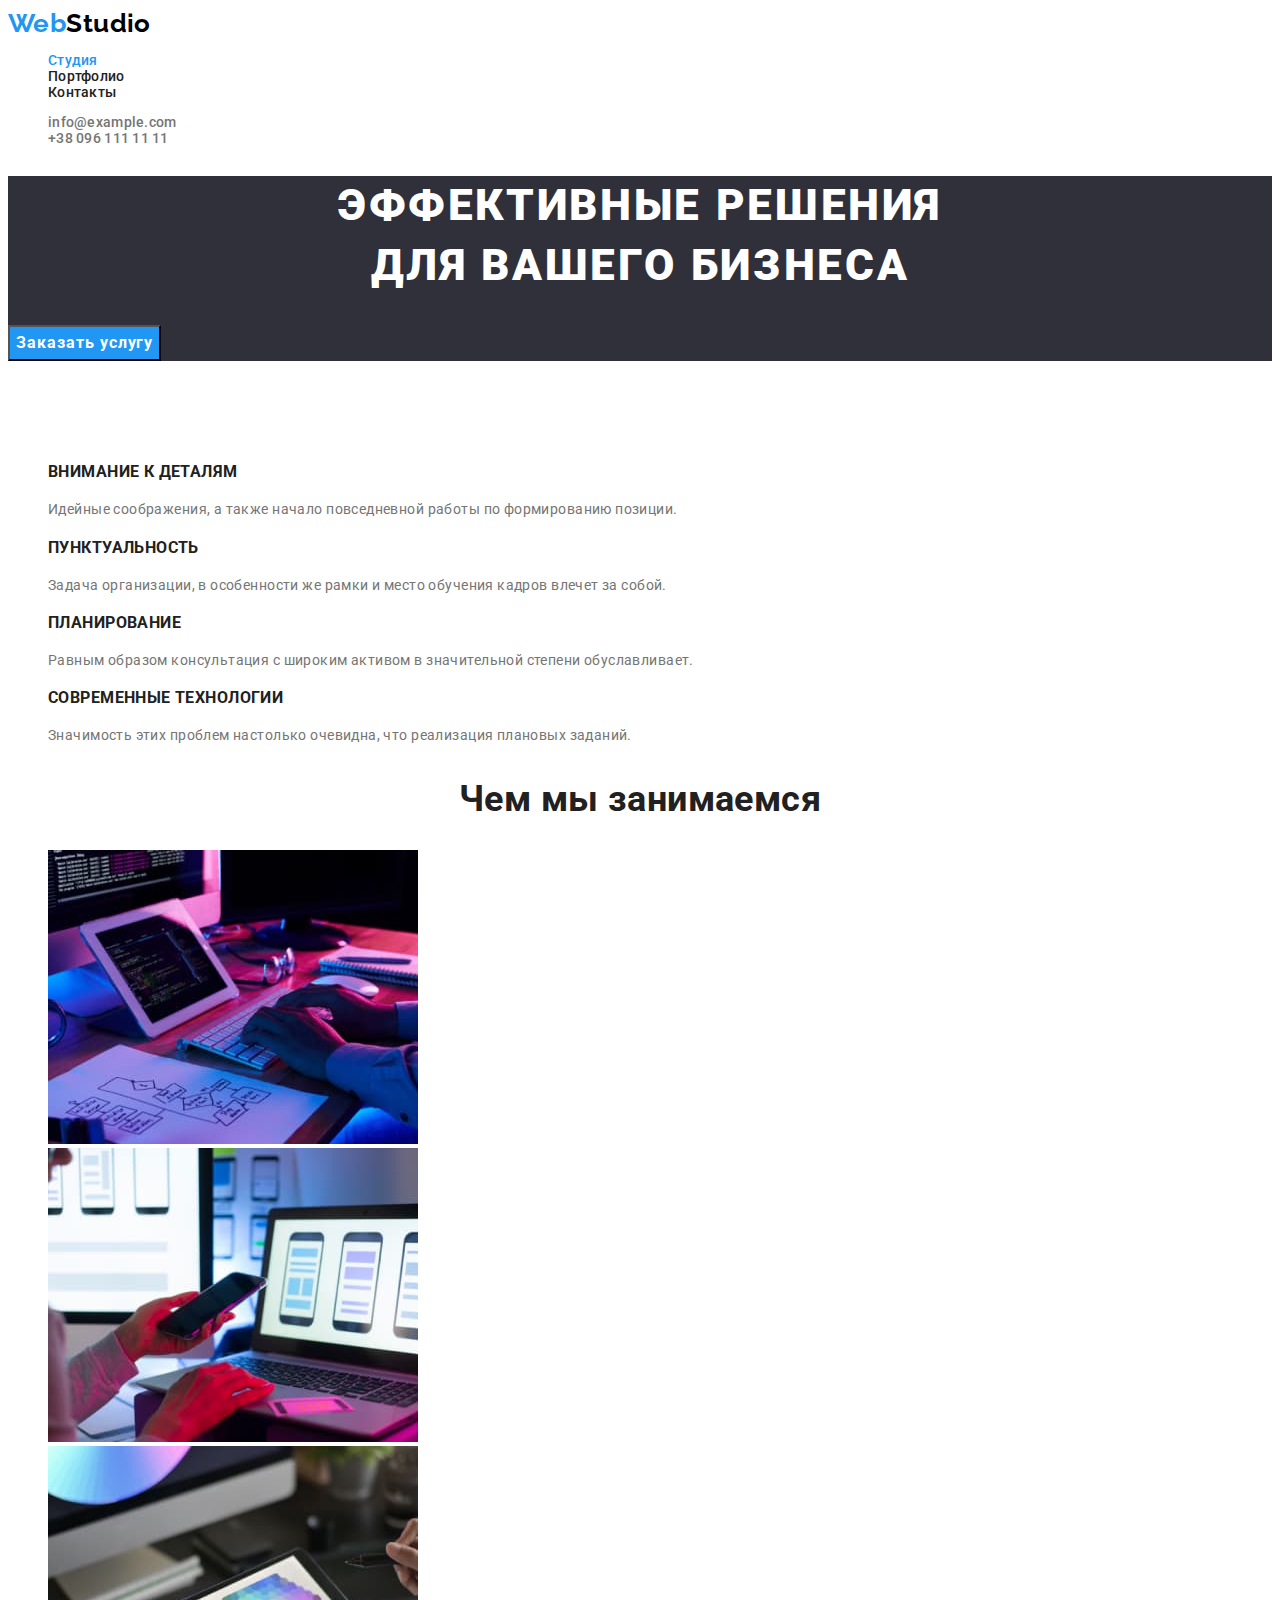
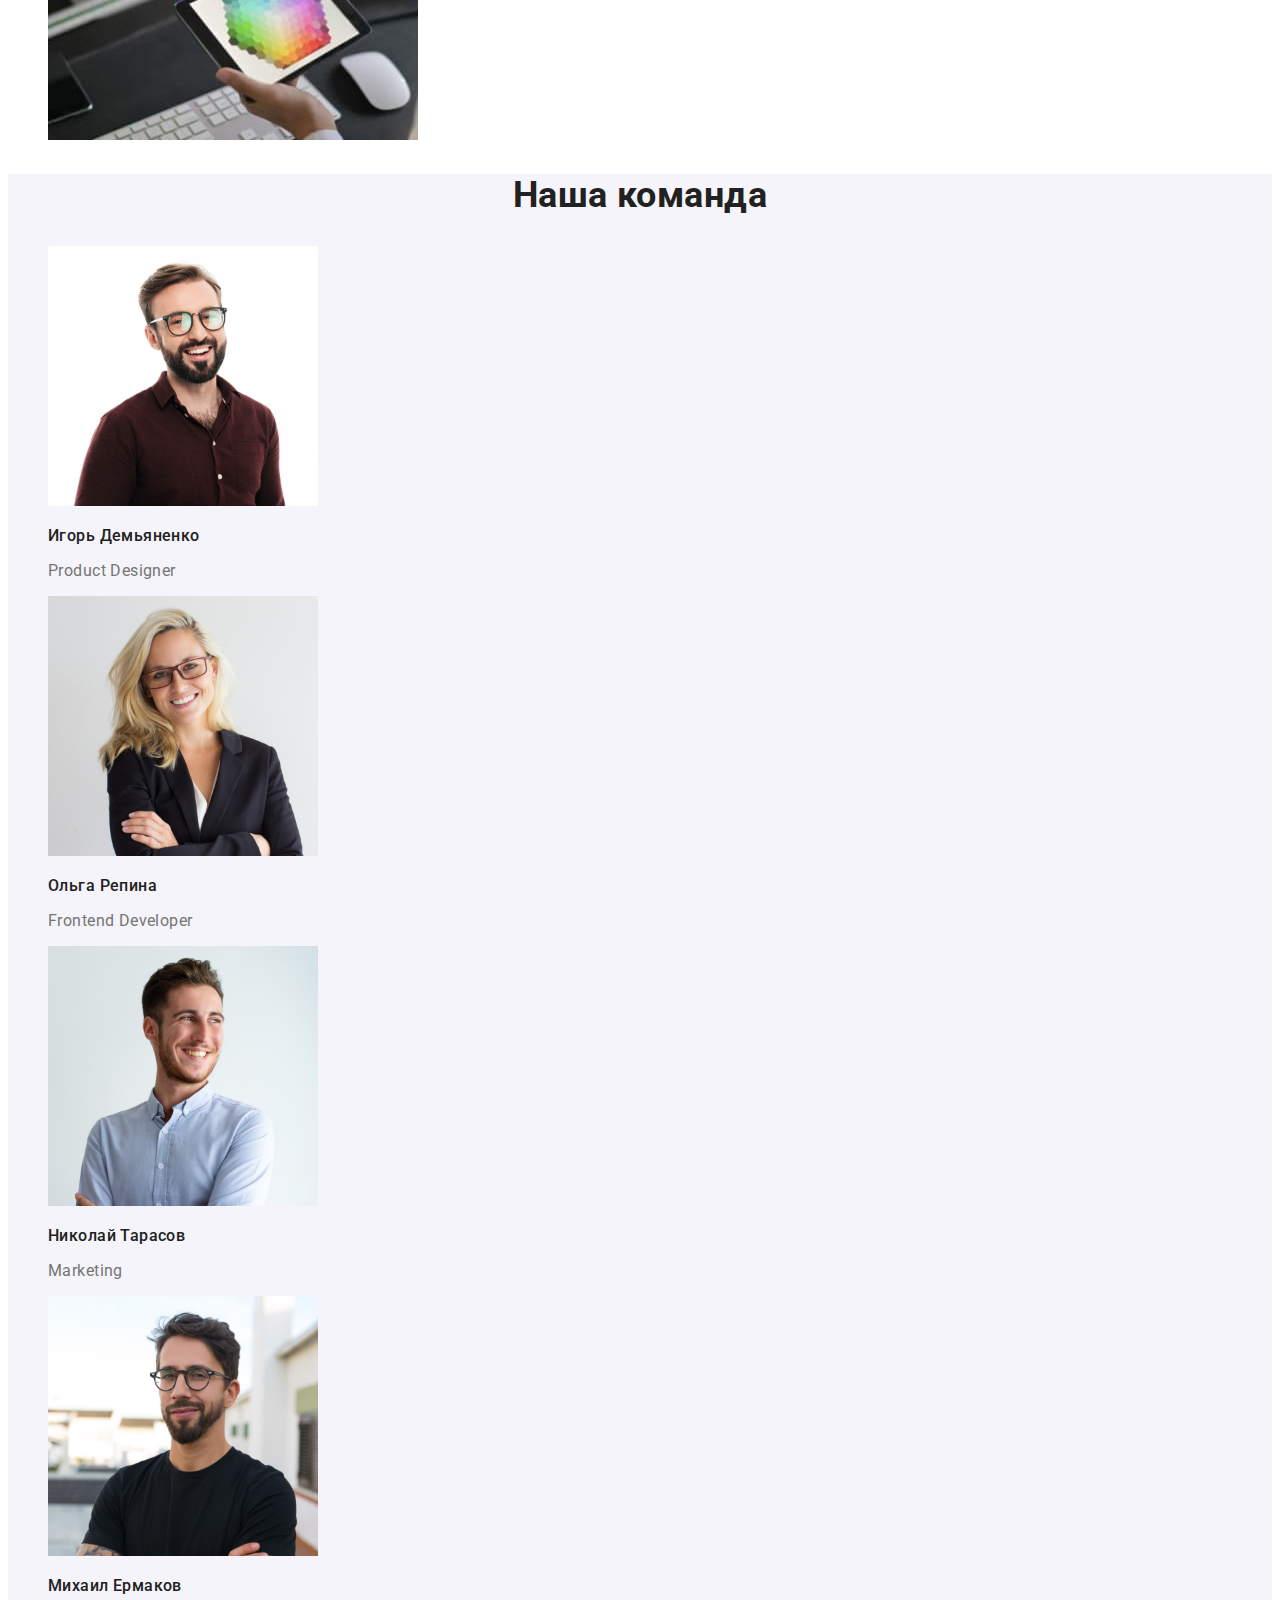
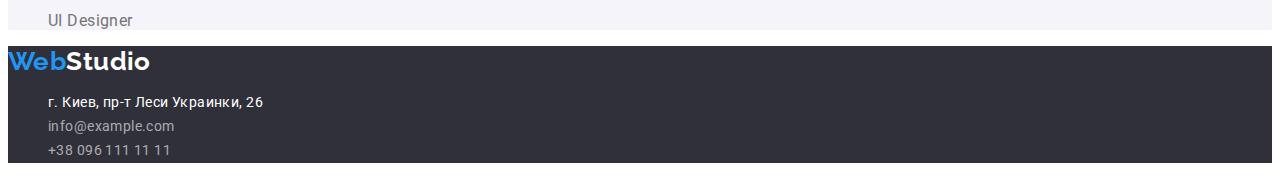
==== commit eb0ac64f: "ДЗ 2.8" ====
--- a/index.html
+++ b/index.html
@@ -1,4 +1,4 @@
-<!DOCTYPE html>utton
+<!DOCTYPE html>
 <html lang="ru">
   <head>
     <meta charset="UTF-8" />
